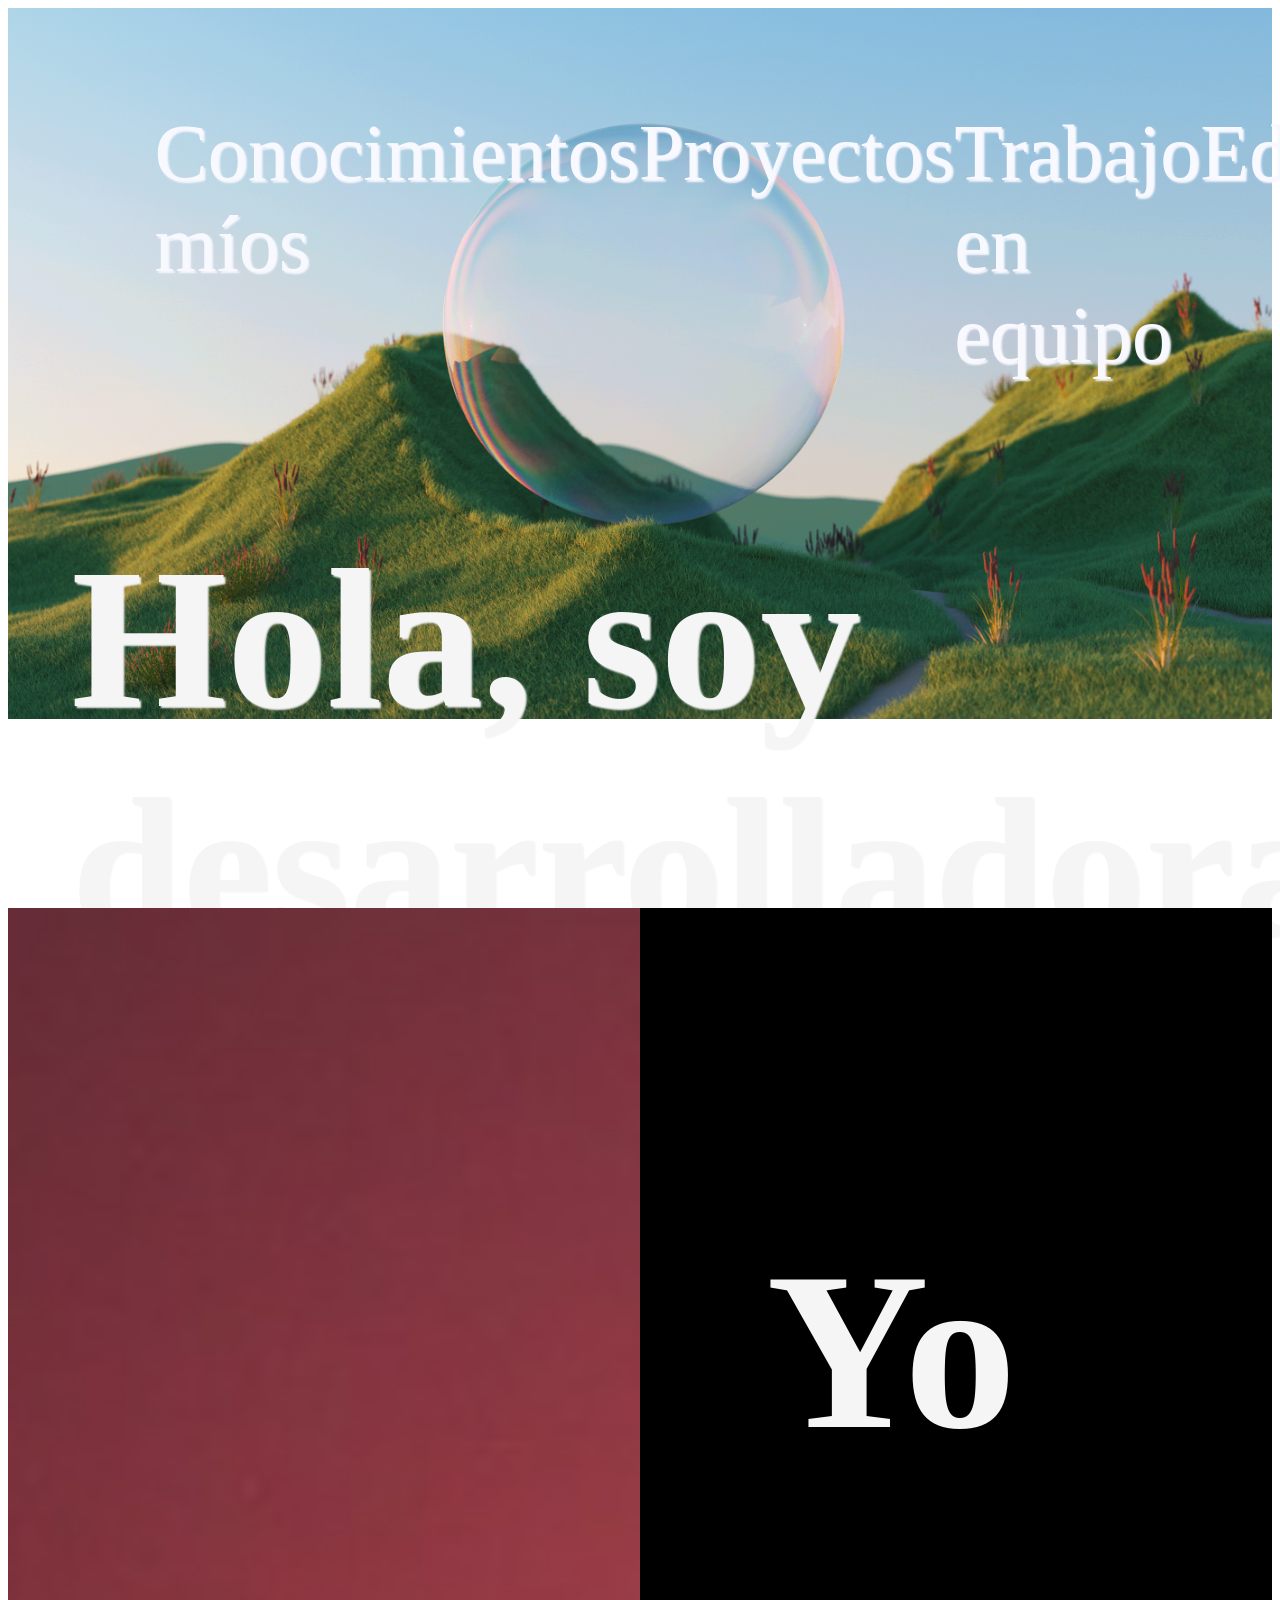
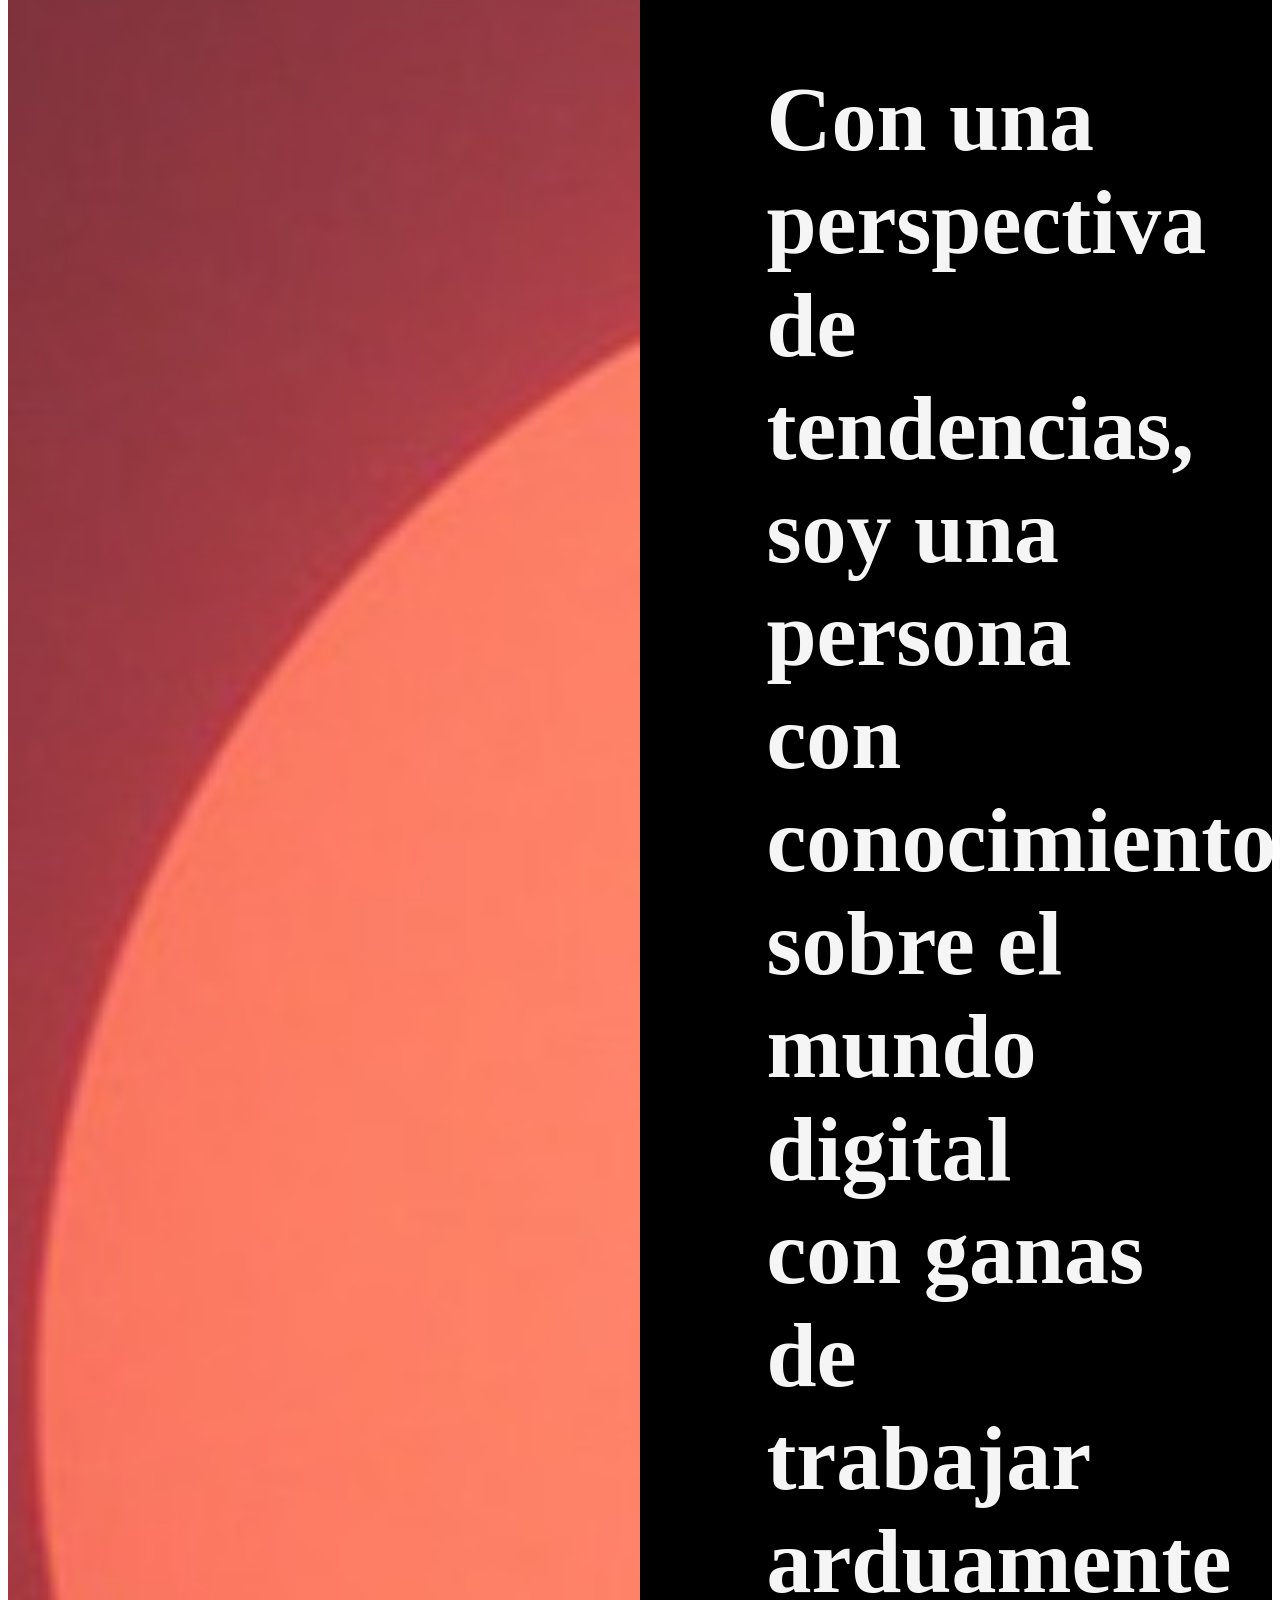
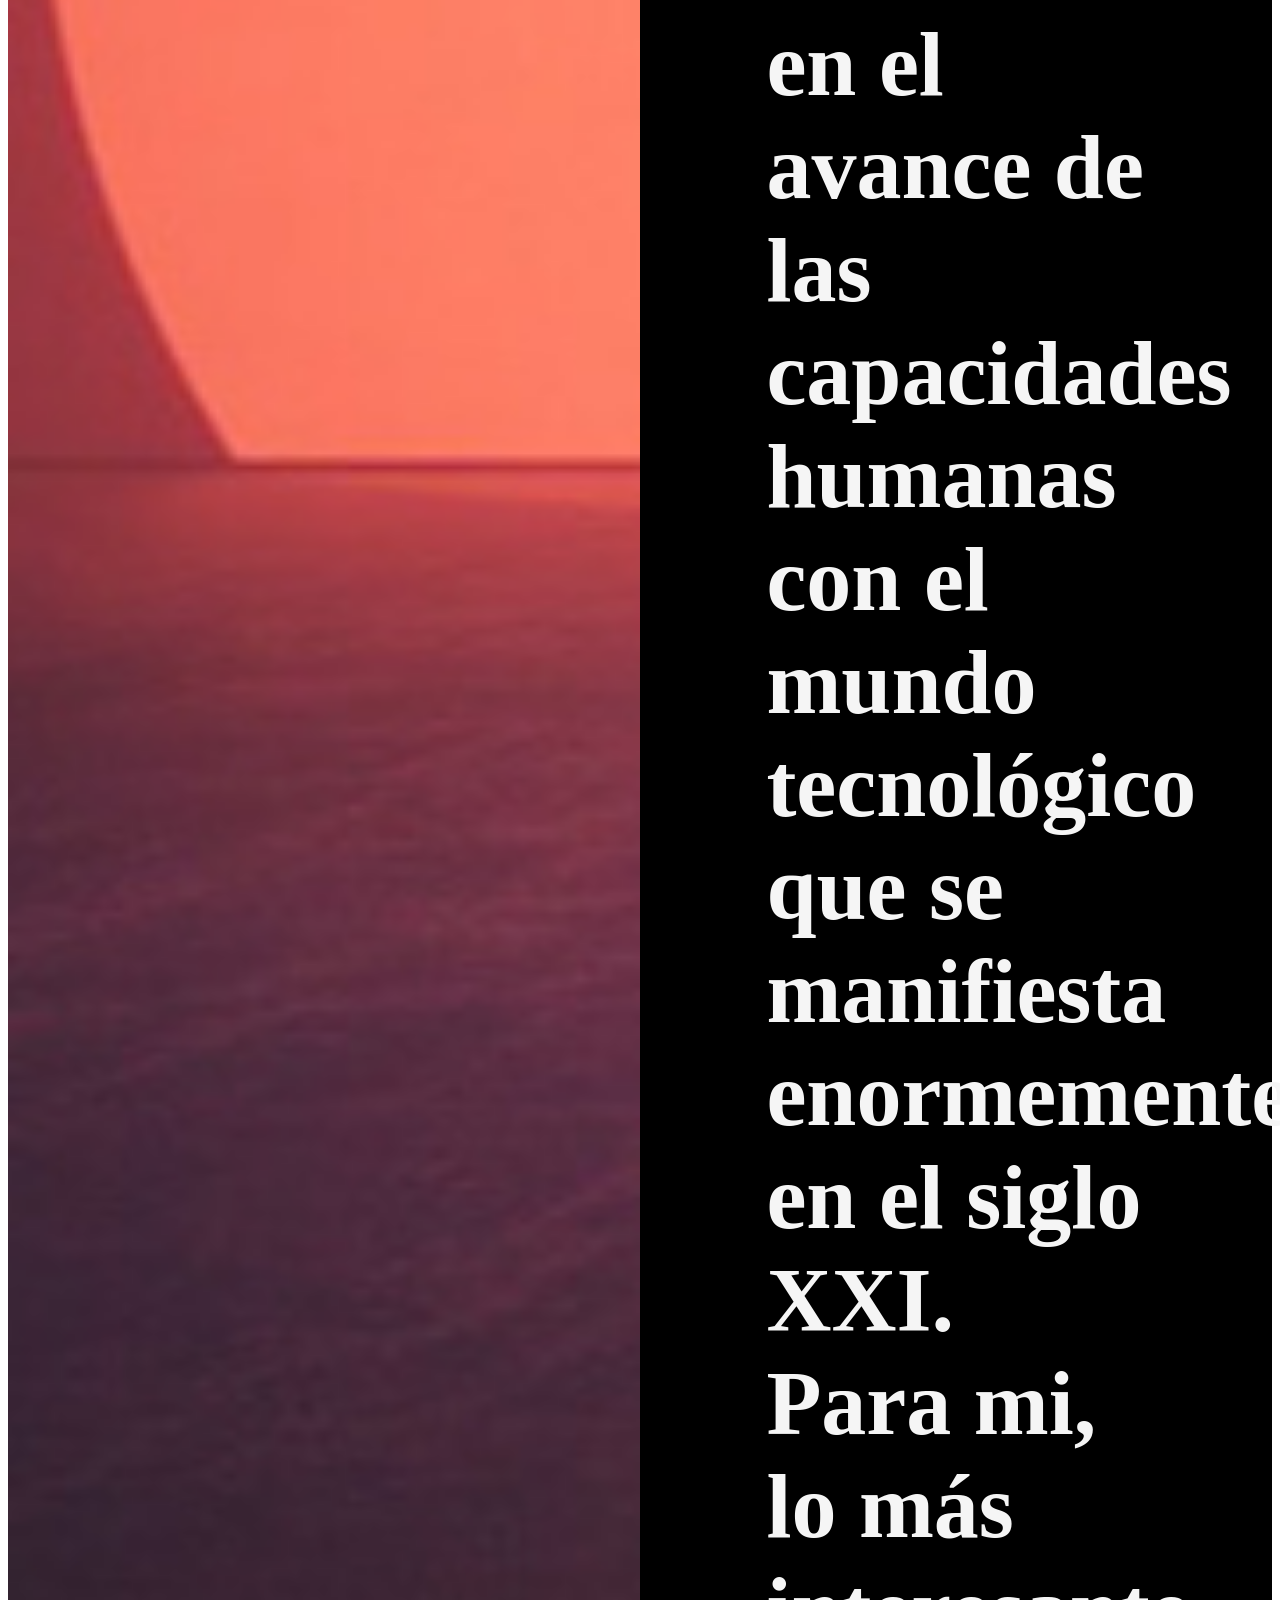
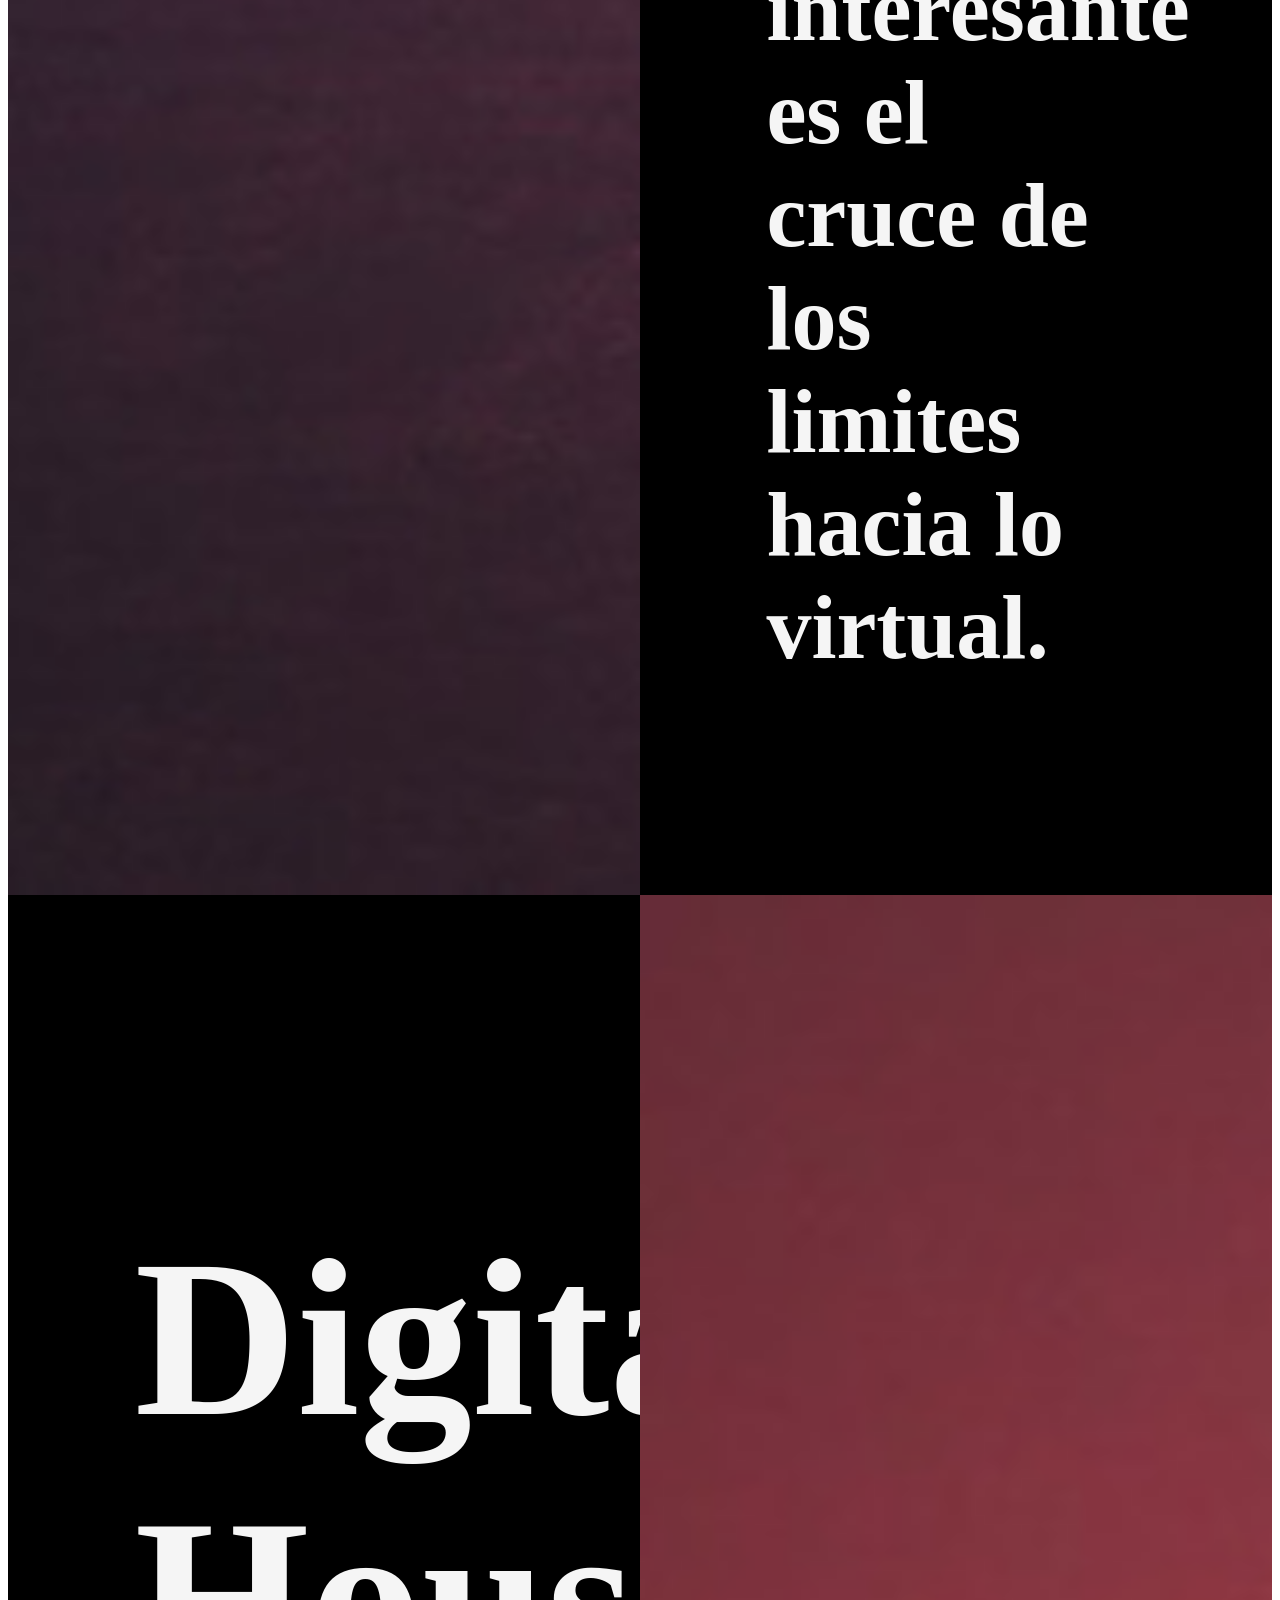
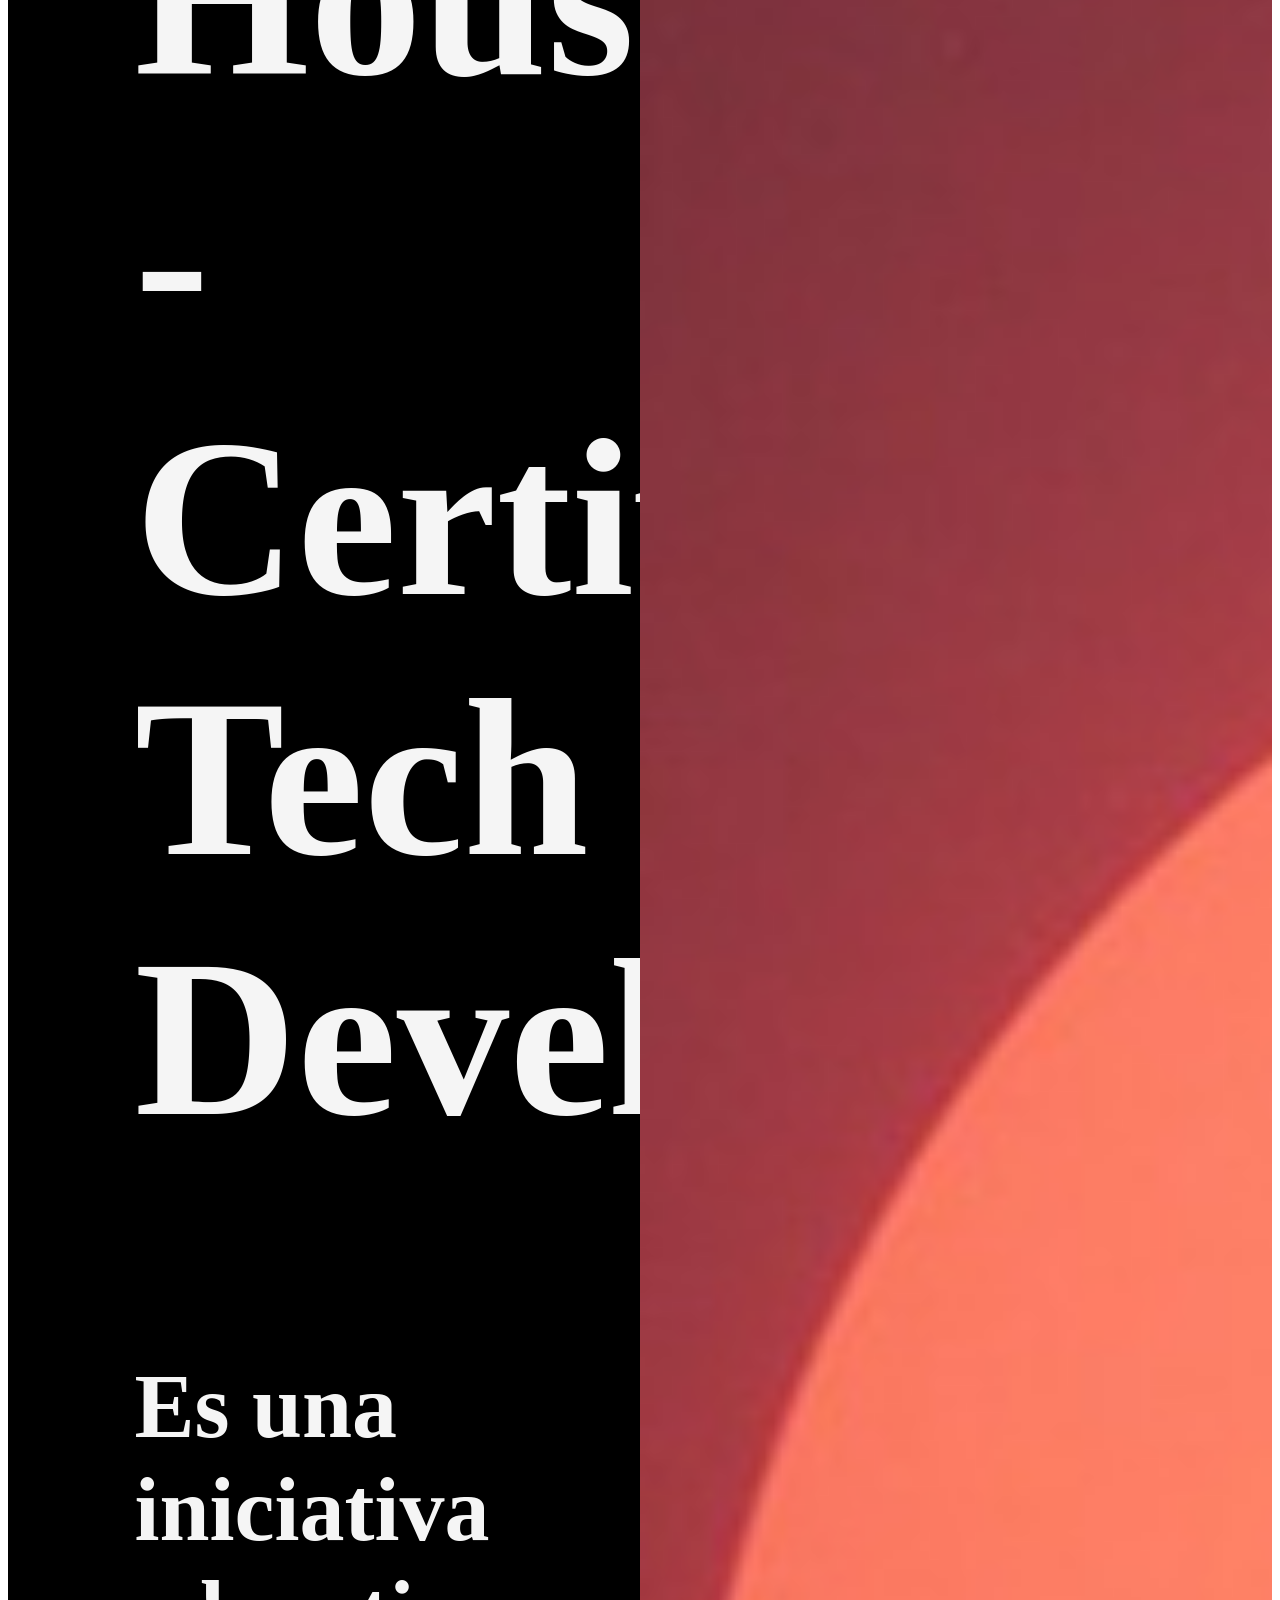
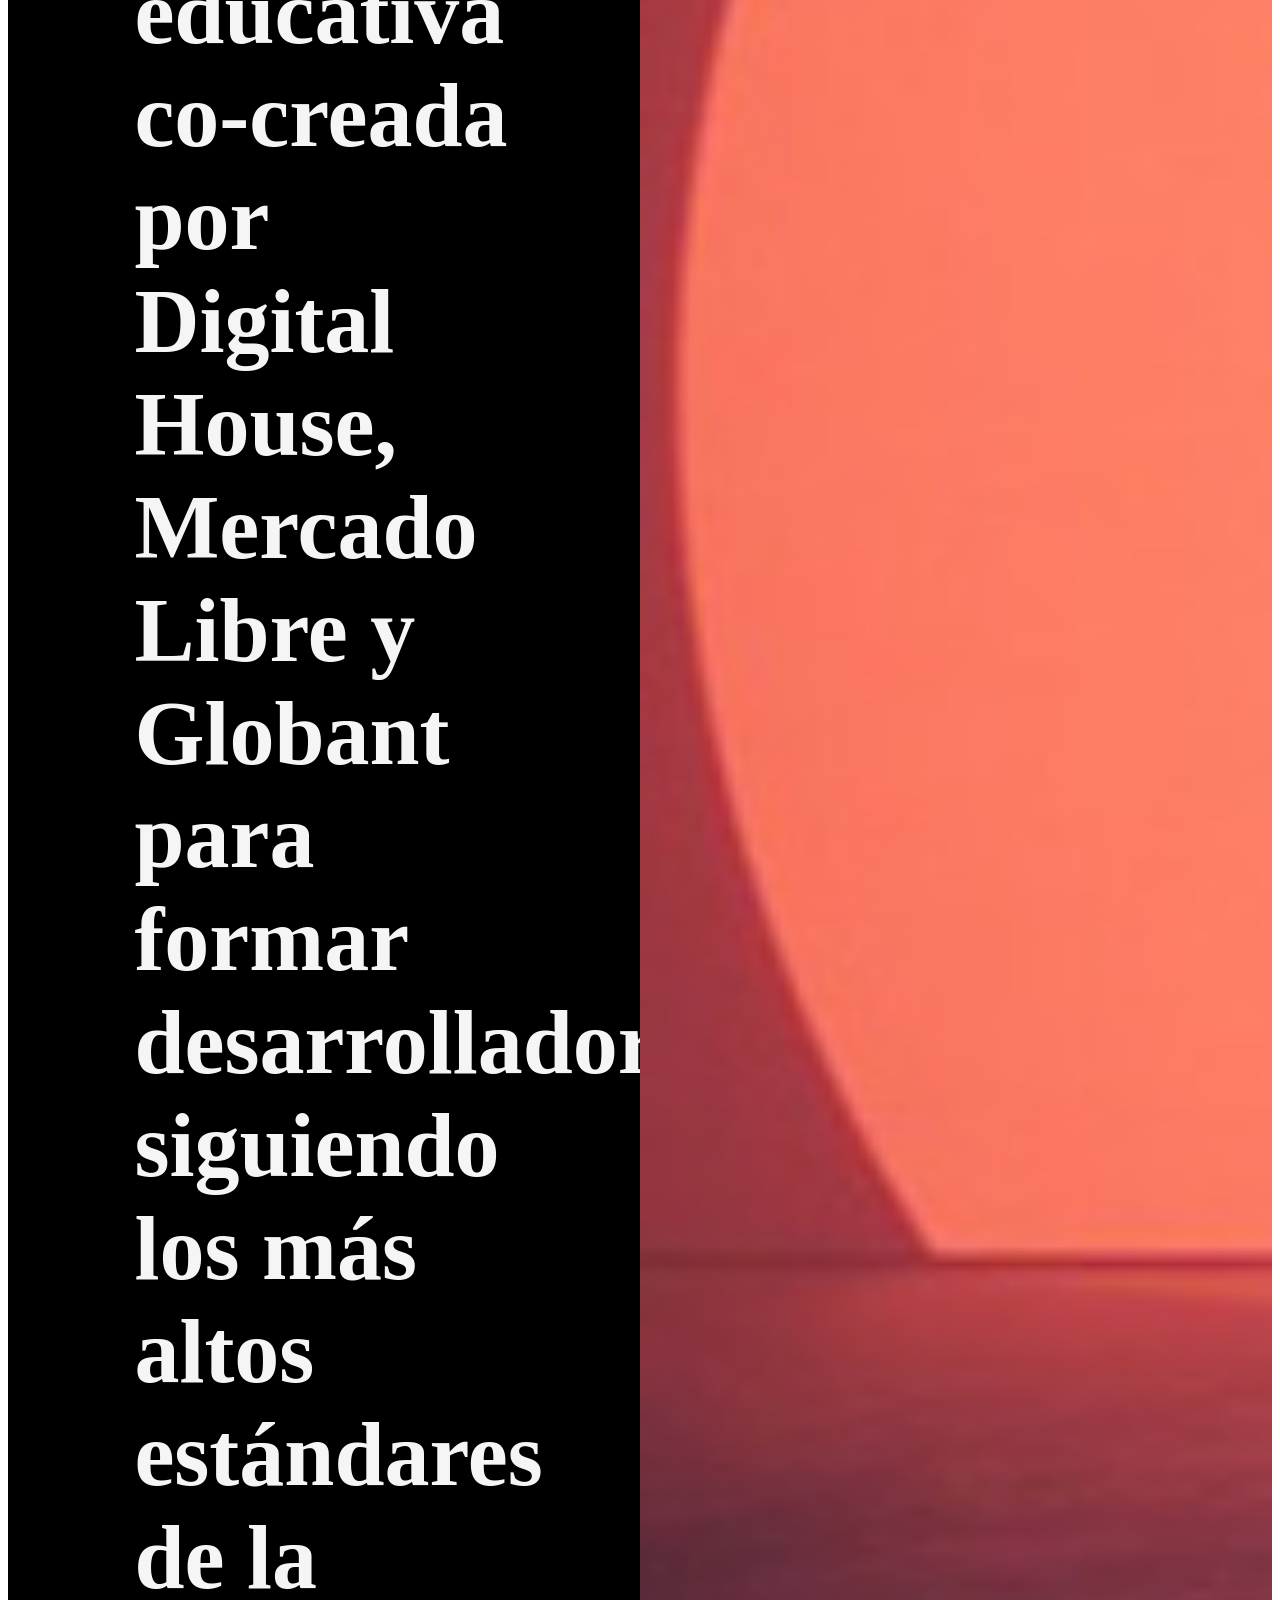
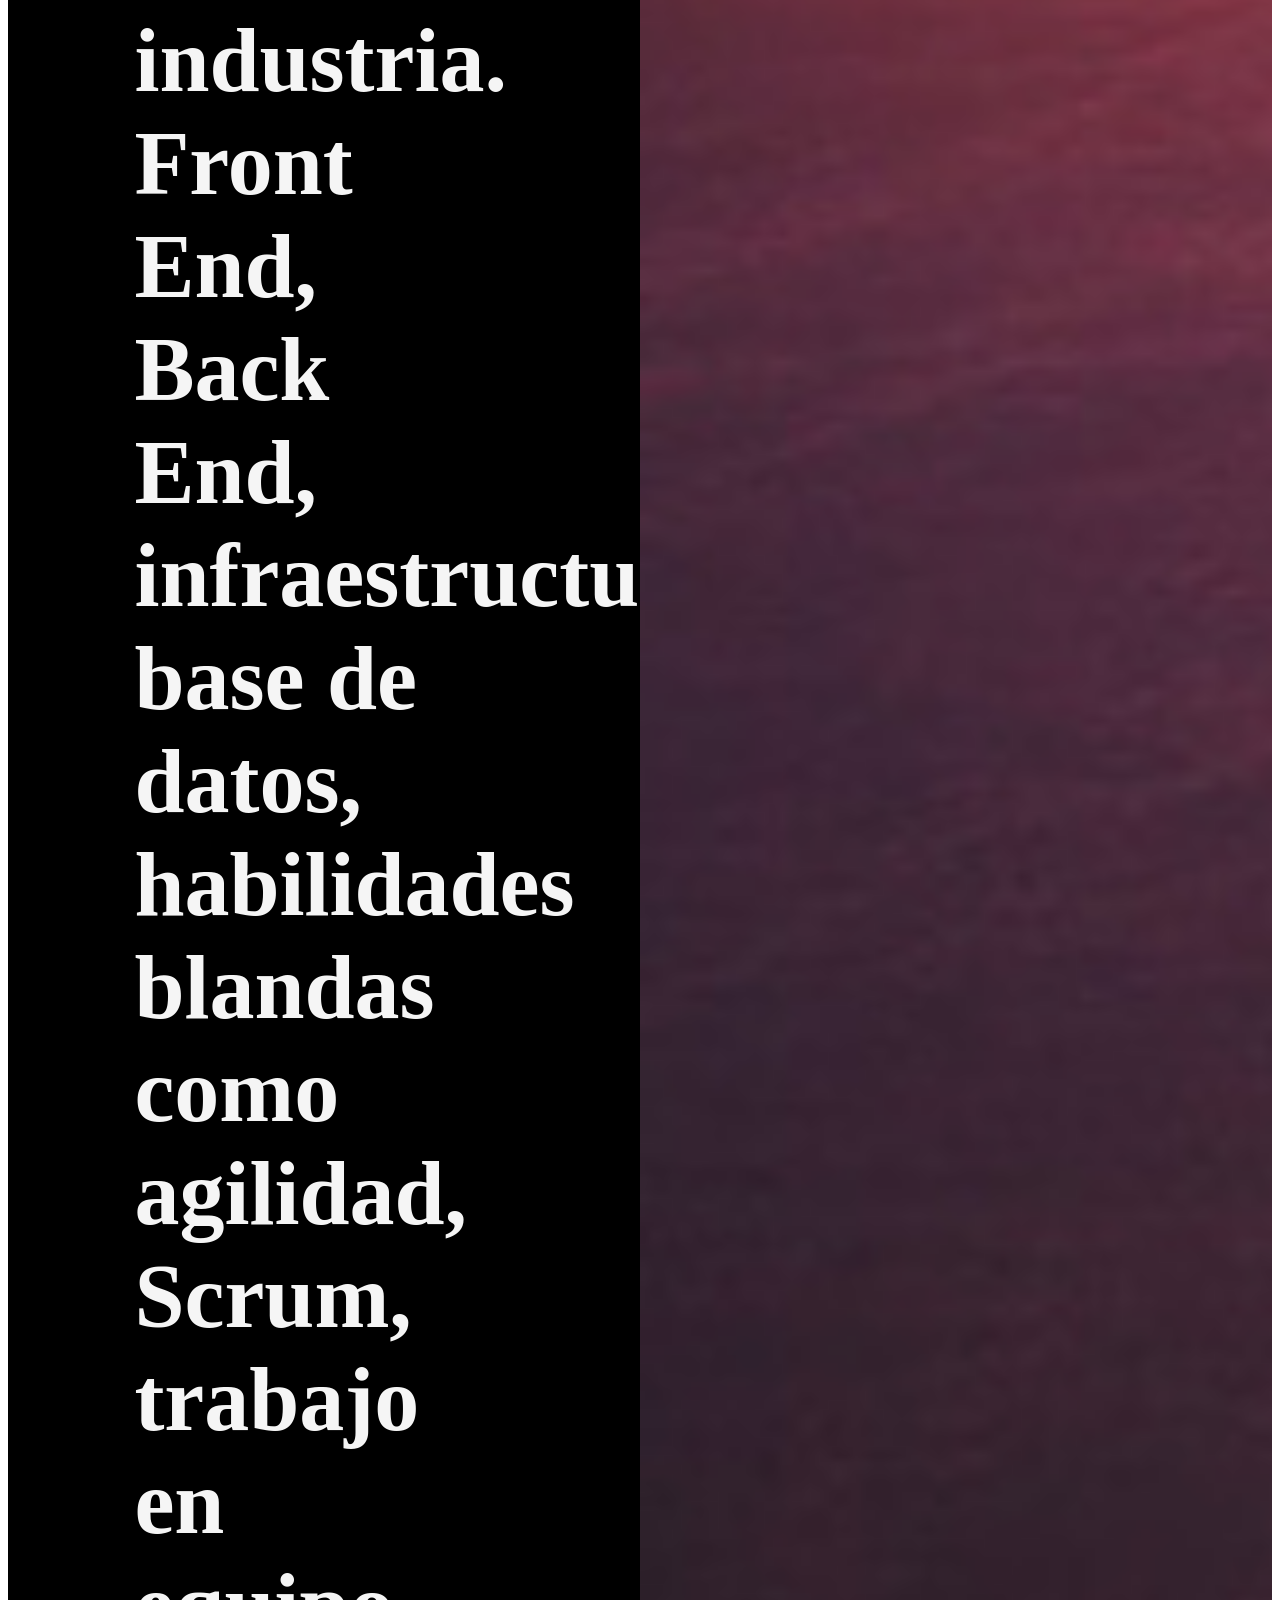
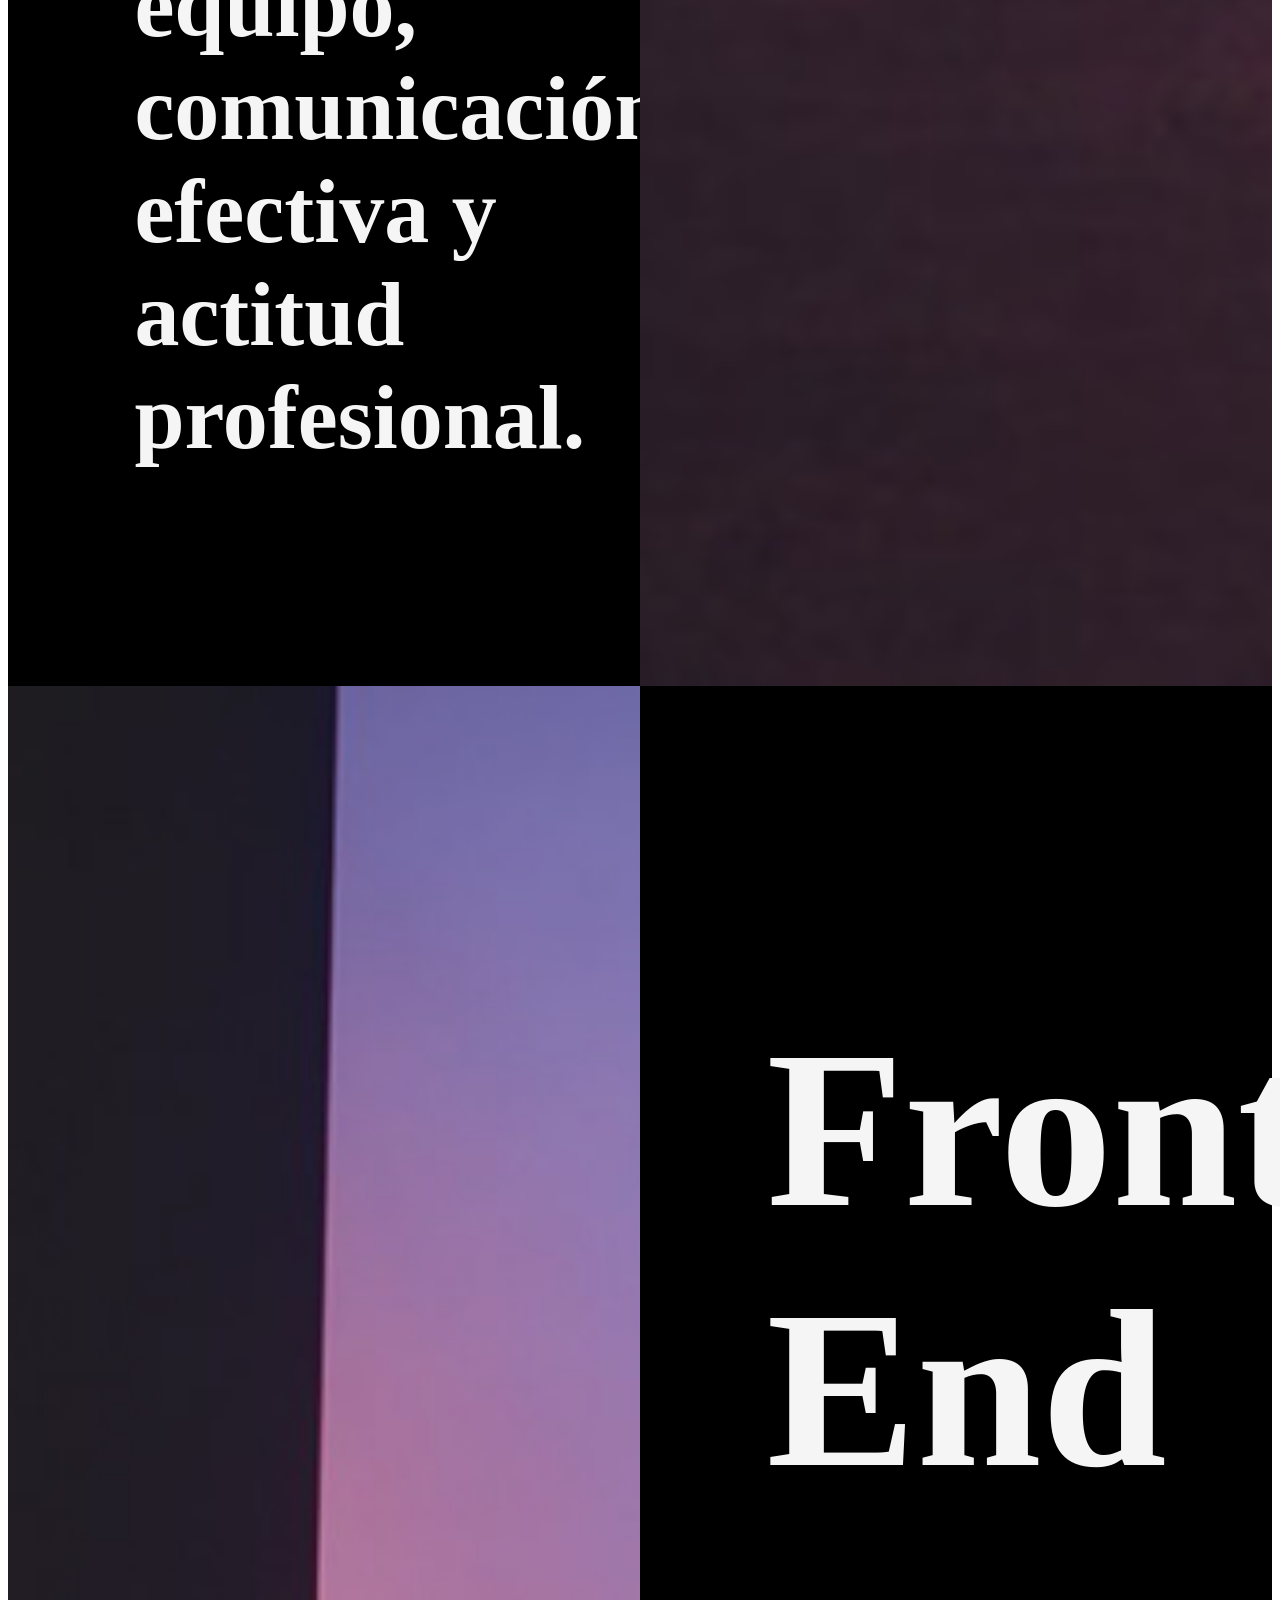
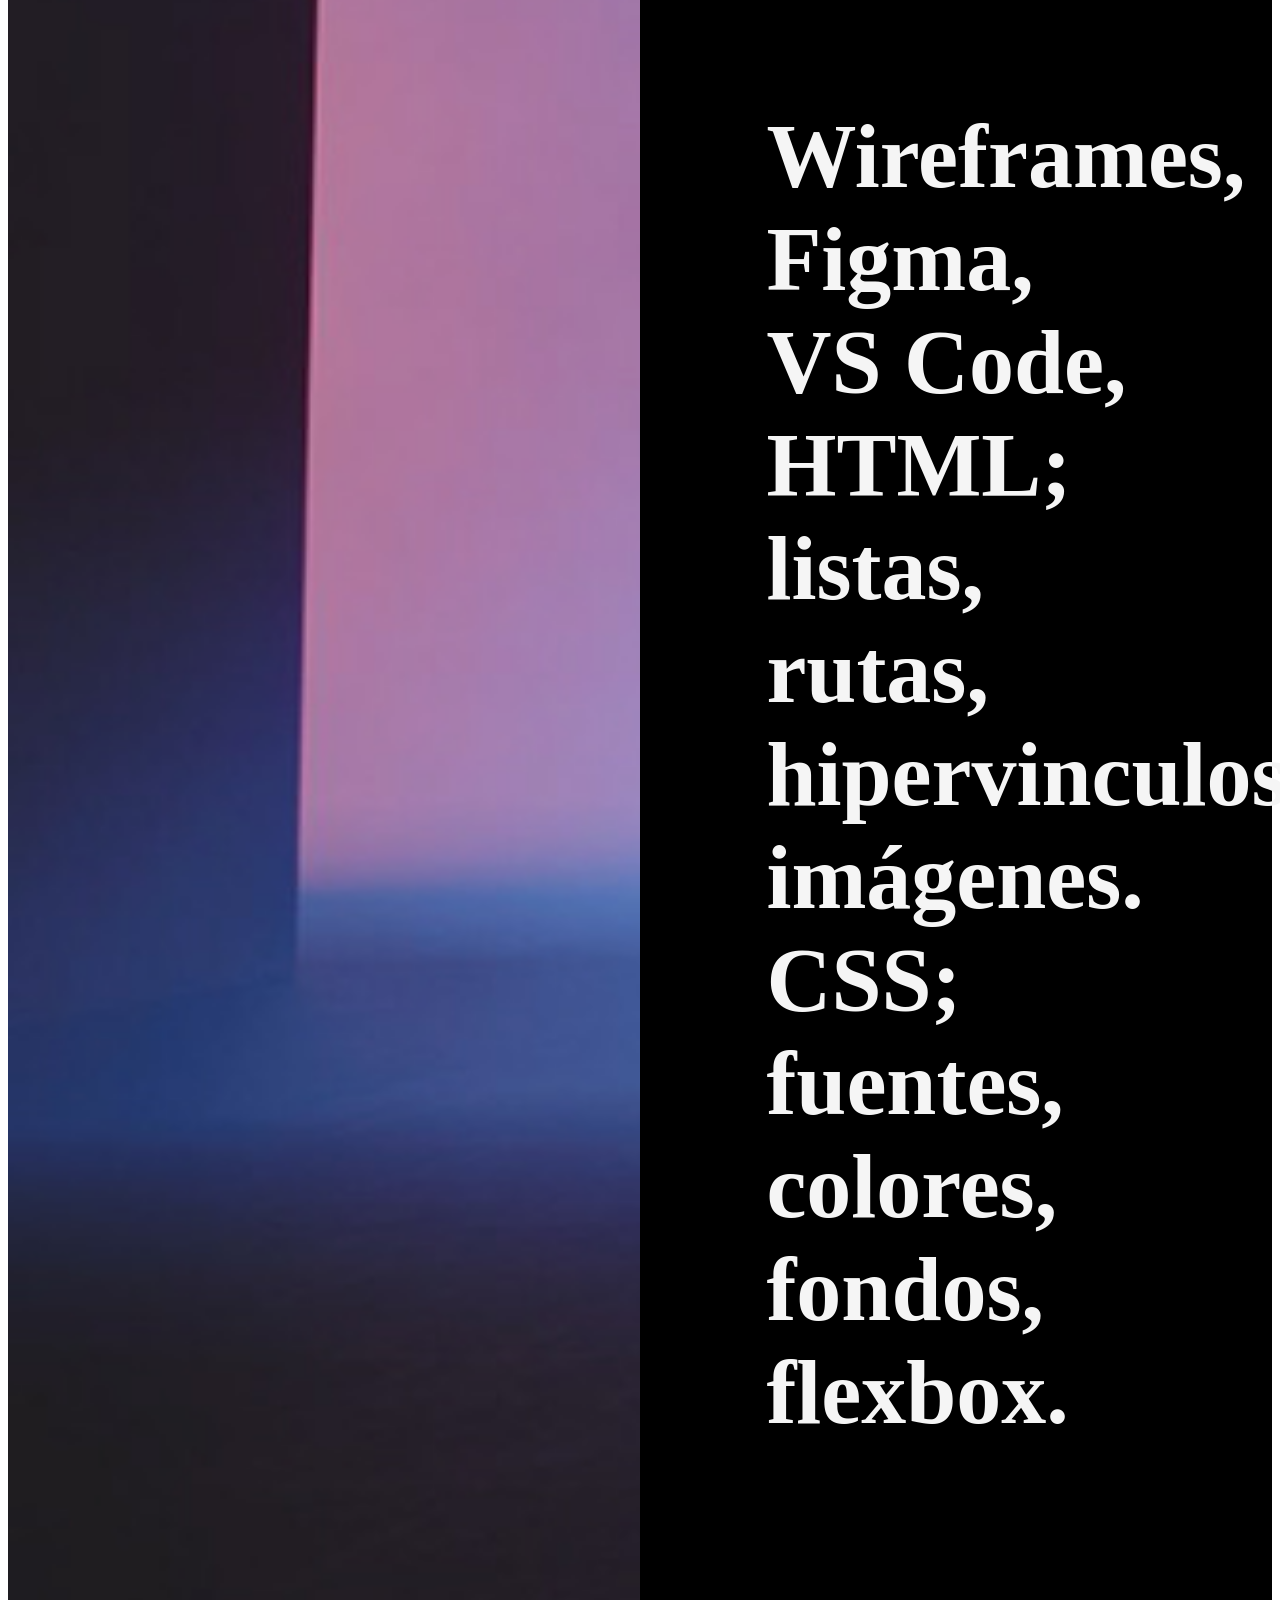
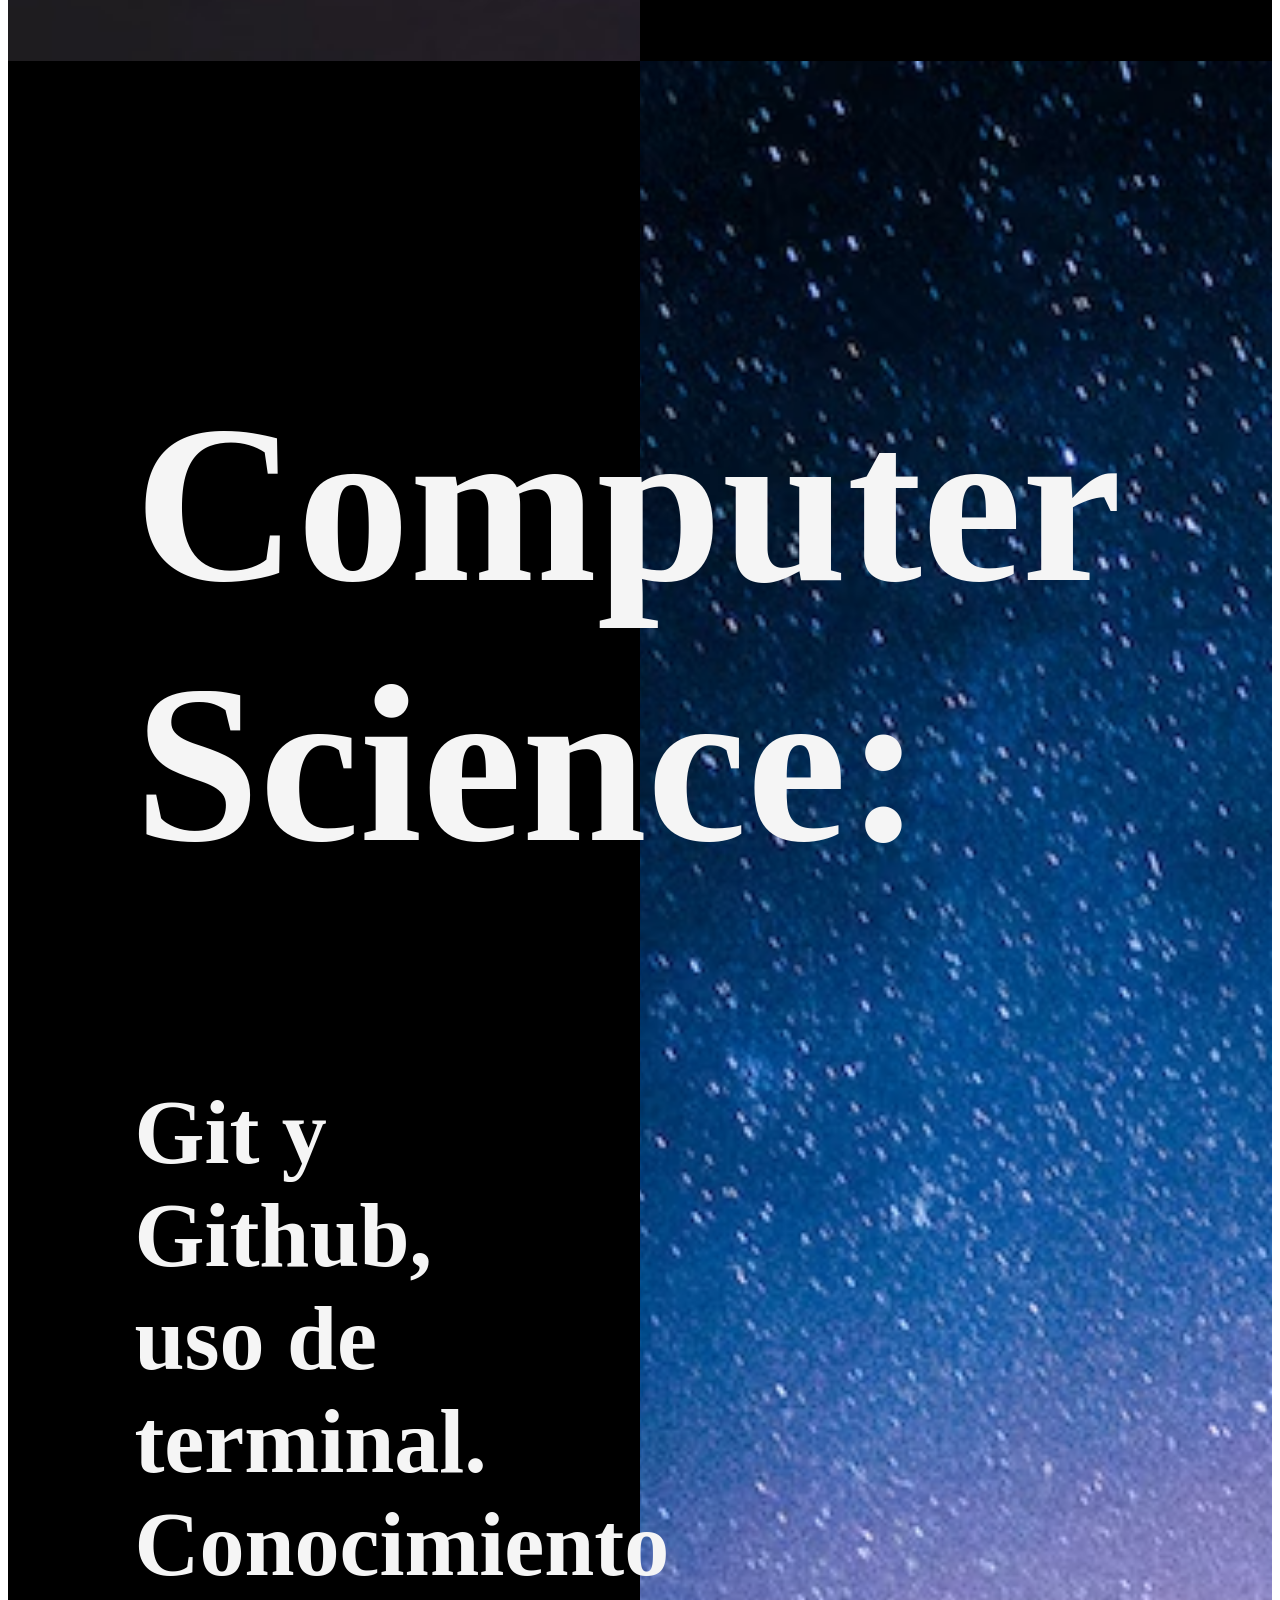
==== root/index.html @ 599b10d9 "primer commit" ====
<!DOCTYPE html>
<html lang="en">
  <head>
    <meta charset="UTF-8" />
    <meta http-equiv="X-UA-Compatible" content="IE=edge" />
    <meta name="viewport" content="width=device-width, initial-scale=1.0" />
    <title>Portafolio de desarrollador</title>
    <link rel="stylesheet" href="./styles/styles.css" />
  </head>
  <body>
    <section class="heroe">
      <nav>
        <ul>
          <li><a href="">Conocimientos míos</a></li>
          <li><a href="">Proyectos</a></li>
          <li><a href="">Trabajo en equipo</a></li>
          <li><a href="">Educación</a></li>
        </ul>
      </nav>
      <h1>Hola, soy desarrolladora web</h1>
      <h3>Me llamo Sofía Brugo, soy Certified Tech Developer</h3>
    </section>
    <section class="first one">
      <div class="content content-first">
        <h2>Yo</h2>
        <h3>
          Con una perspectiva de tendencias, soy una persona con conocimientos
          sobre el mundo digital con ganas de trabajar arduamente en el avance
          de las capacidades humanas con el mundo tecnológico que se manifiesta
          enormemente en el siglo XXI. Para mi, lo más interesante es el cruce
          de los limites hacia lo virtual.
        </h3>
      </div>
      <div class="img"></div>
    </section>
    <section class="one">
      <div class="content">
        <h2>Digital House - Certified Tech Developer</h2>
        <h3>
          Es una iniciativa educativa co-creada por Digital House, Mercado Libre
          y Globant para formar desarrolladores siguiendo los más altos
          estándares de la industria. Front End, Back End, infraestructura, base
          de datos, habilidades blandas como agilidad, Scrum, trabajo en equipo,
          comunicación efectiva y actitud profesional.
        </h3>
      </div>
      <div class="img"></div>
    </section>
    <section class="one second">
      <div class="content">
        <div class="img"></div>
        <h2>Front End</h2>
        <h3>
          Wireframes, Figma, VS Code, HTML; listas, rutas, hipervinculos,
          imágenes. CSS; fuentes, colores, fondos, flexbox.
        </h3>
      </div>
    </section>
    <section class="one third">
      <div class="content">
        <div class="img"></div>
        <h2>Computer Science:</h2>
        <h3>
          Git y Github, uso de terminal. Conocimiento básico computacional y de
          estructura del computador. Sistemas operativos y máquina virtual.
          Python, Java. Redes y protocolos de internet,
        </h3>
      </div>
    </section>
  </body>
</html>
---- root/styles/styles.css ----
.flex {
    display: flex;
}
.heroe {
    background-image: url("../img/b3e3a1156055545.63608bb979fd7.png");
    background-size: contain;
    background-repeat: no-repeat;
    color: whitesmoke;
    height: 100vh;
    text-shadow: 2px 2px 2px;
    width: 100%;
}
.heroe h1 {
    display: flex;
    align-items: center;
    margin-top: 5%;
    font-size: 200px;
}
.heroe nav {
    display: flex;
    justify-content: center;
    width: 100%;
}
.heroe h1, .heroe h3 {
    margin-left: 5%;
}
.heroe nav ul {
    display: flex;
    flex-direction: row;
    font-size: 80px;
    list-style: none;
    justify-content: space-around;
    width: 80%;
}
.heroe nav ul li {
    margin-top: 2%;
}
.heroe nav ul li a {
    text-decoration: none;
    color: GhostWhite;
}
.heroe h3 {
    font-size: 100px;
}
.first {
    flex-direction: row-reverse;
}
.first .img {
    background-image: url("");
    background-size: contain;
    background-repeat: no-repeat;
    width: 50%;
}
.one {
    display: flex;
    justify-content: row;
}
.one .content {
    background-color: black;
    box-sizing: border-box;
    color: whitesmoke;
    padding: 10%;
    font-size: 150px;
    width: 50%;
}
.one .content h3 {
    font-size: 90px;
}
.one .img {
    background-image: url("../img/14afdc73343905.5c069993511c1.jpg");
    background-size: cover;
    background-repeat: no-repeat;
    width: 50%;
}
.second {
    flex-direction: row-reverse;
    background-image: url("../img/3be09073343905.5c06999391a5a.jpg");
    background-size: cover;
    background-repeat: no-repeat;
}
.third {
    background-image: url("../img/photo-1497294815431-9365093b7331.avif");
    background-size: cover;
    background-repeat: no-repeat;
}
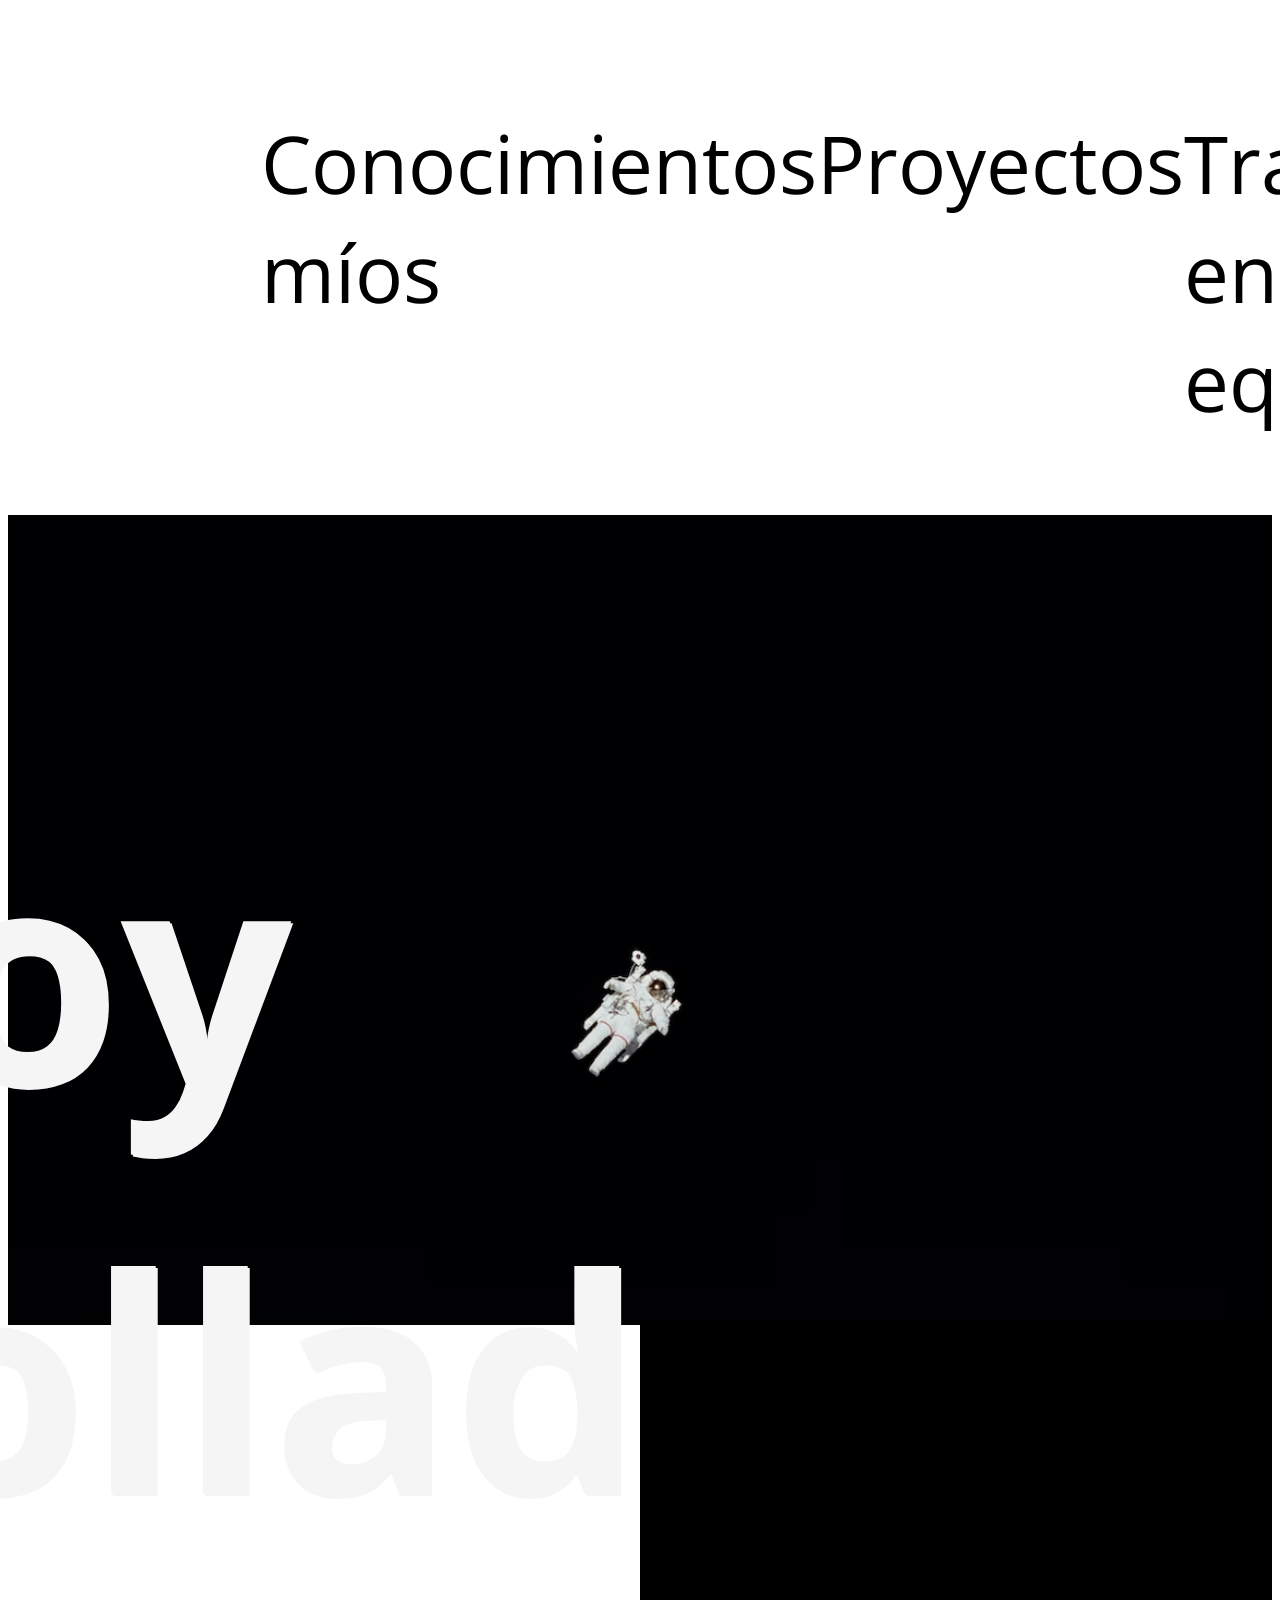
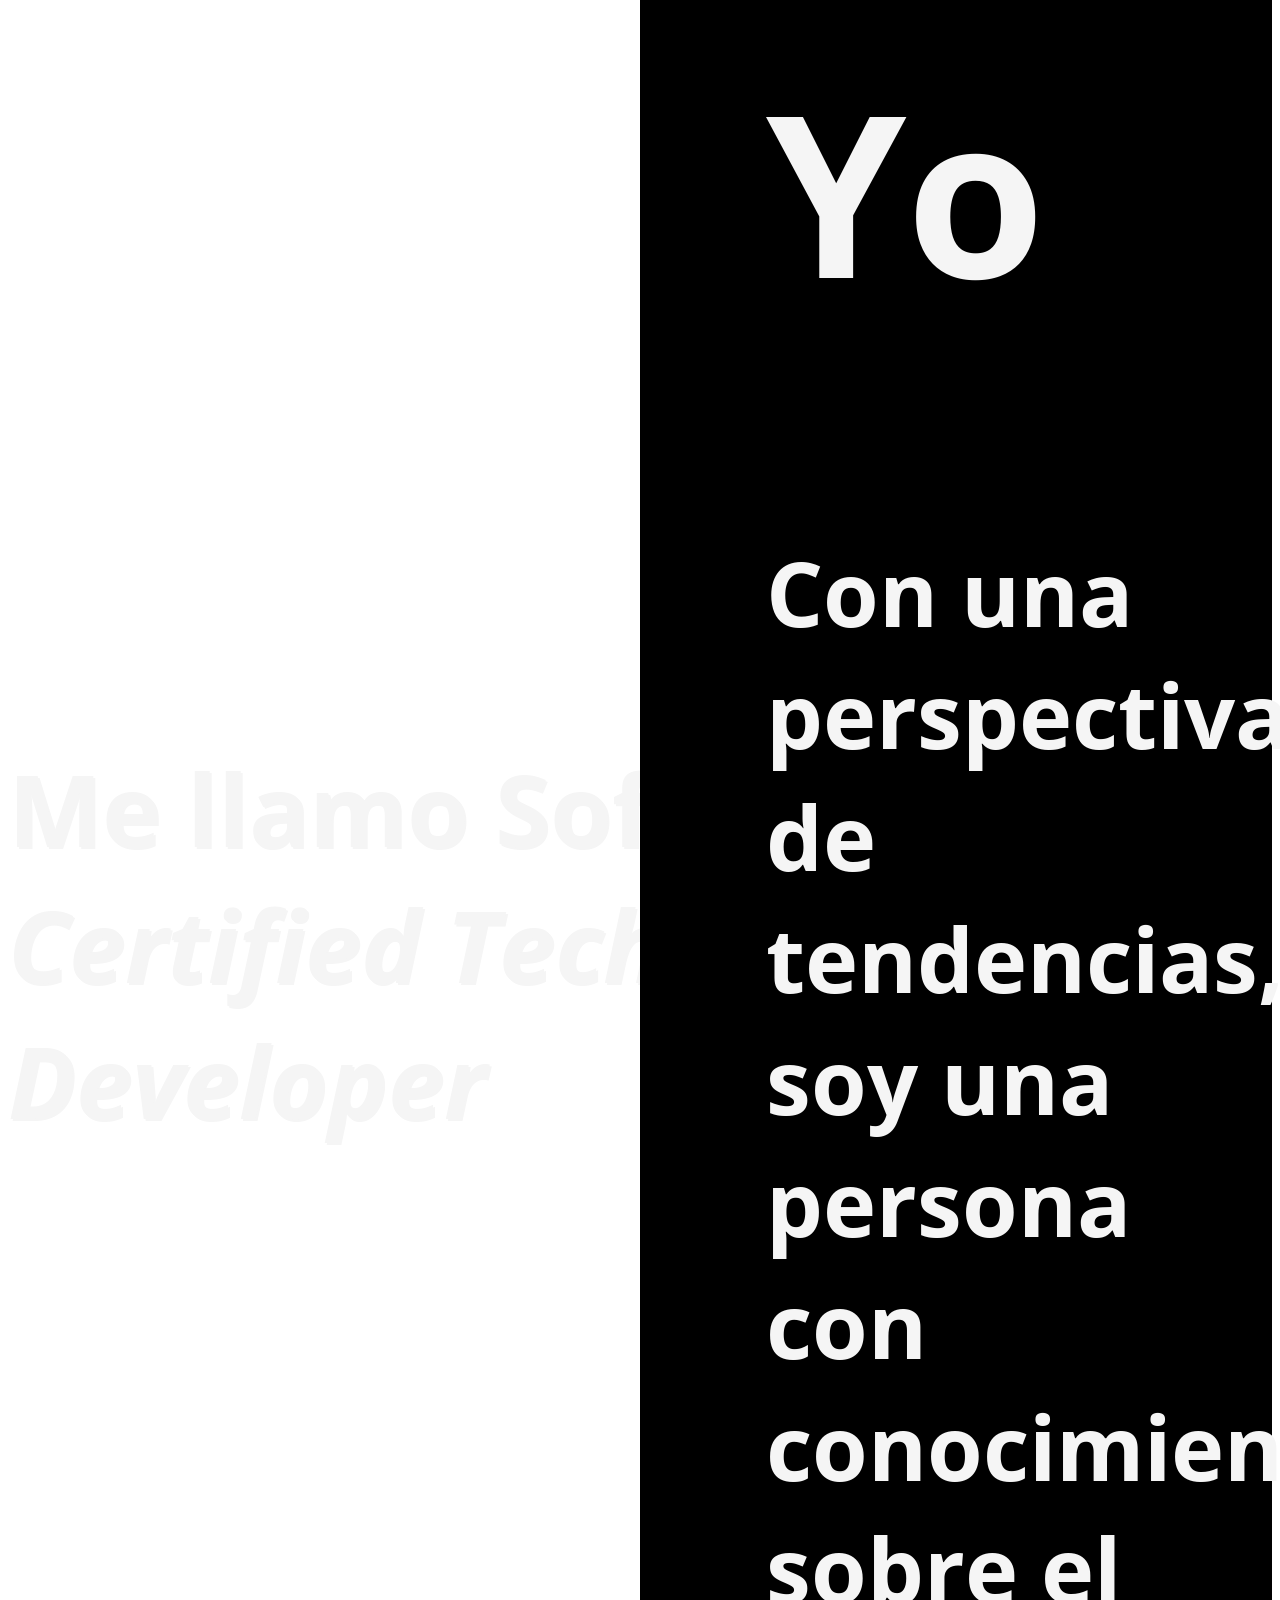
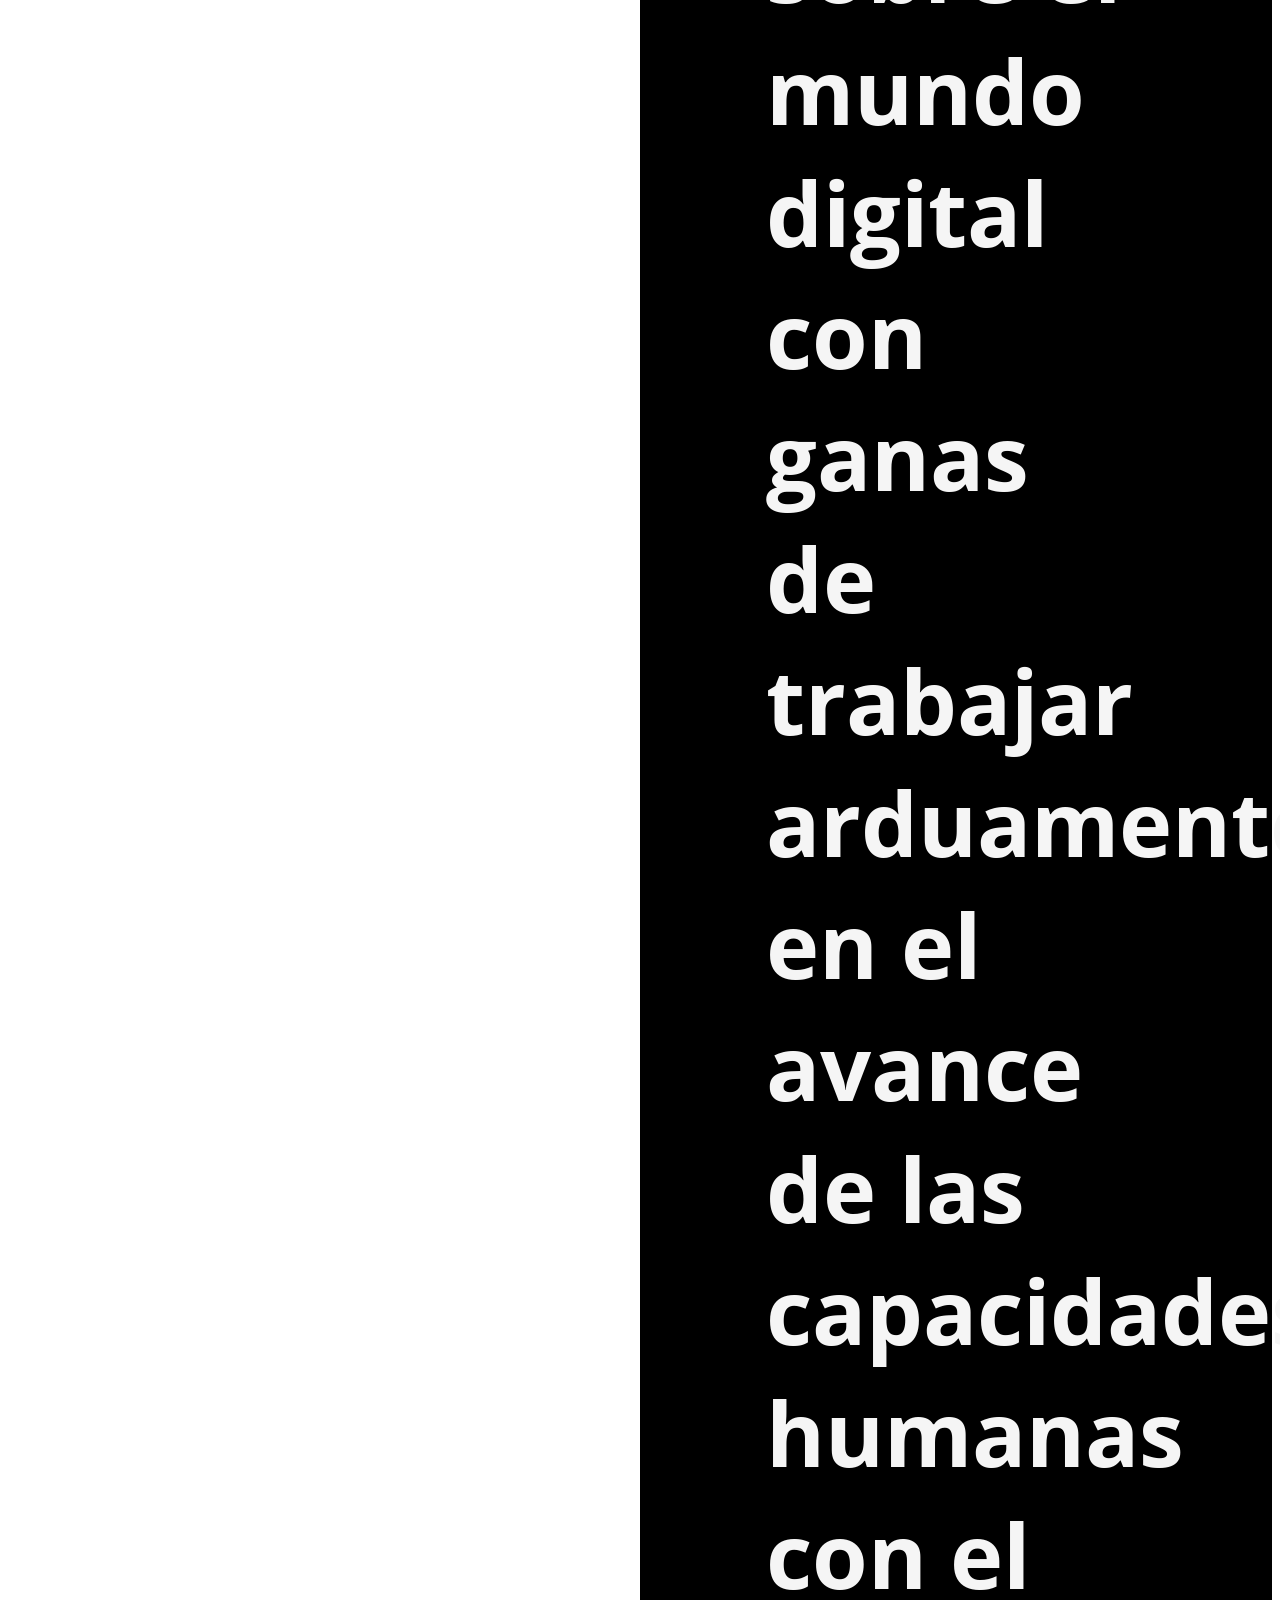
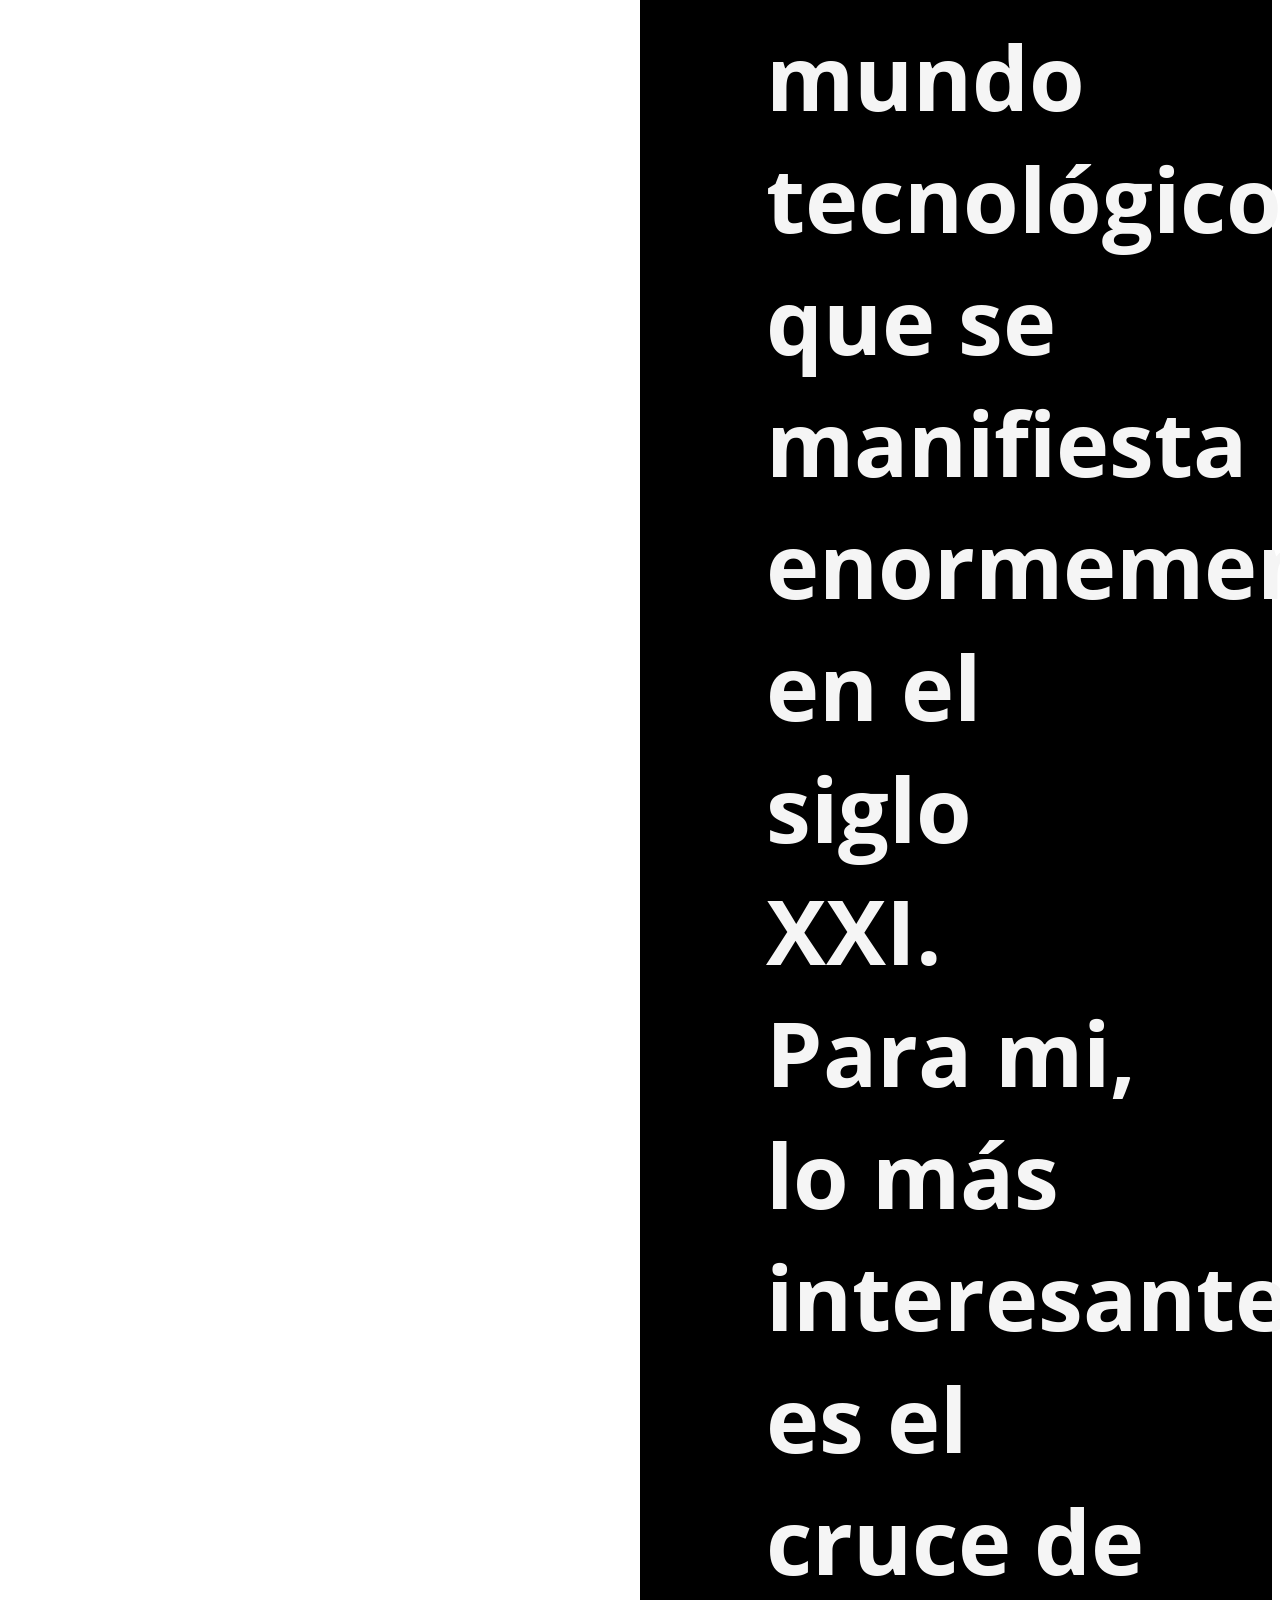
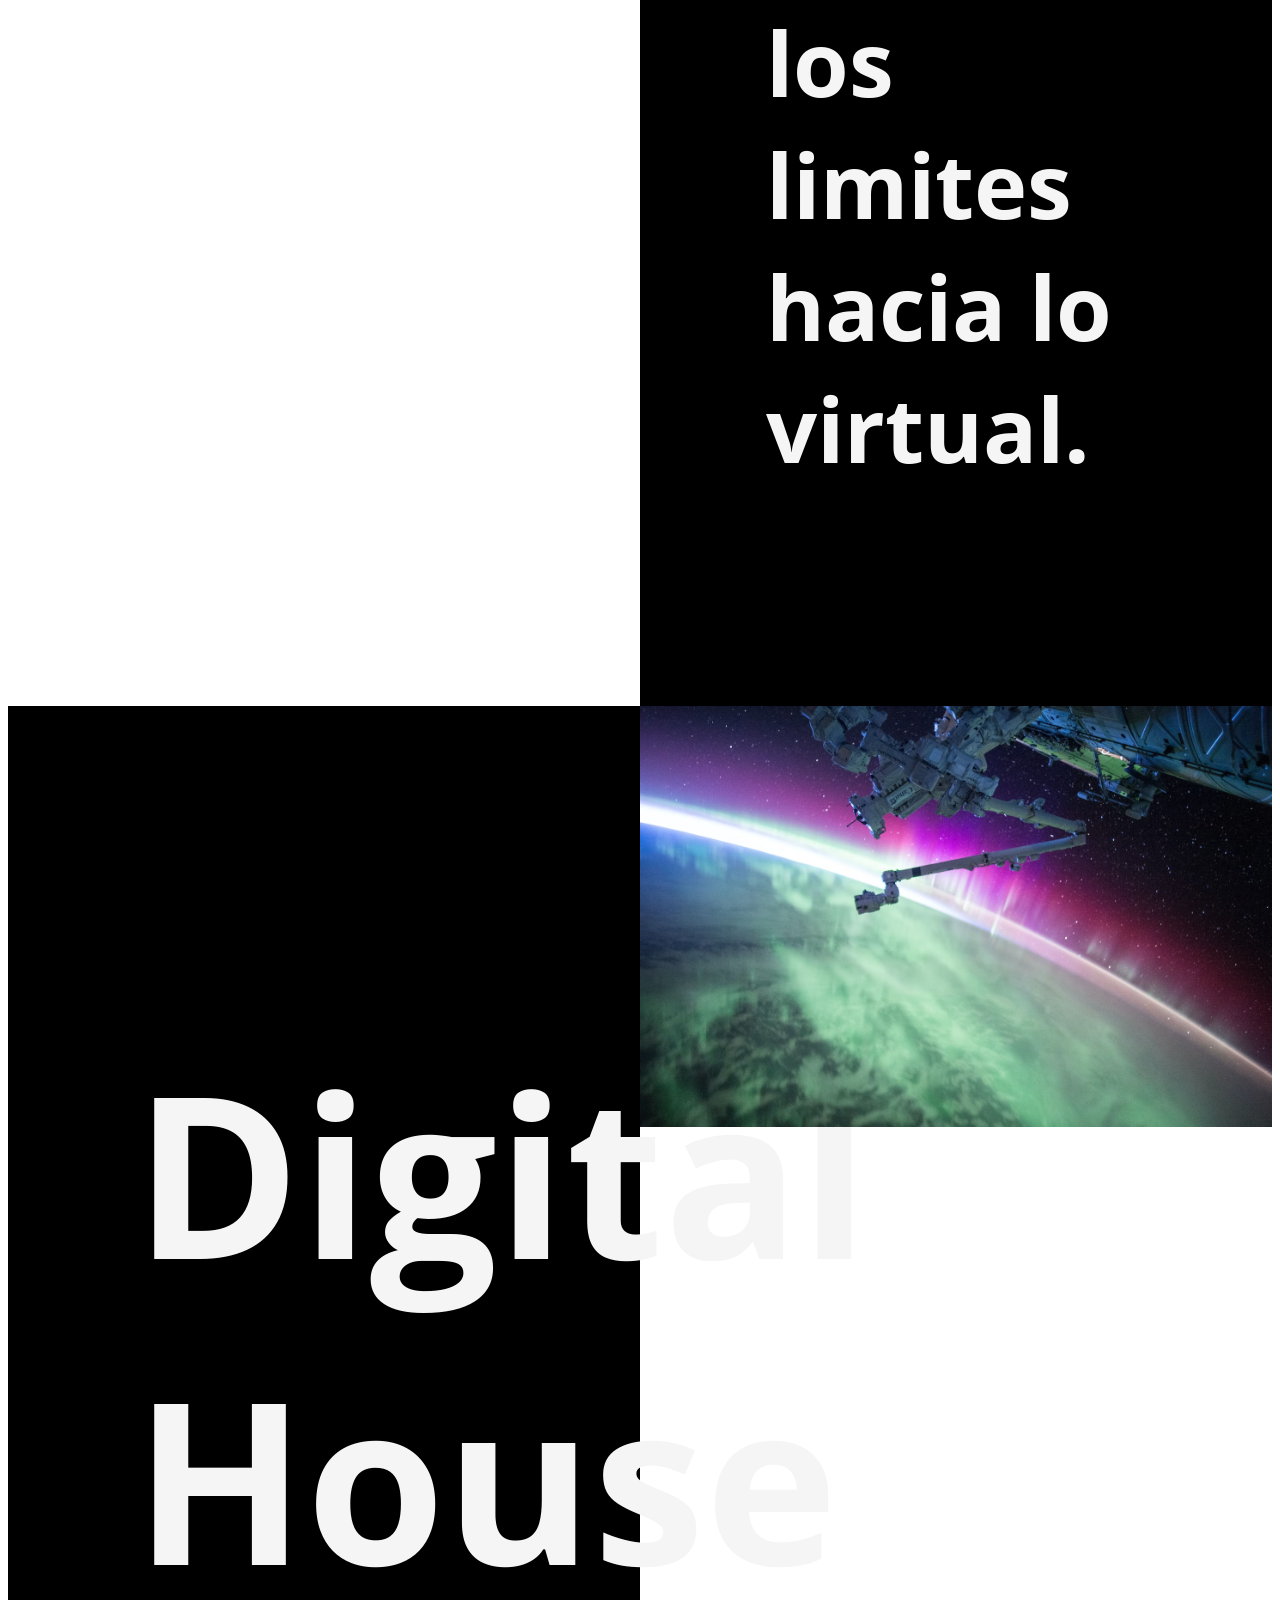
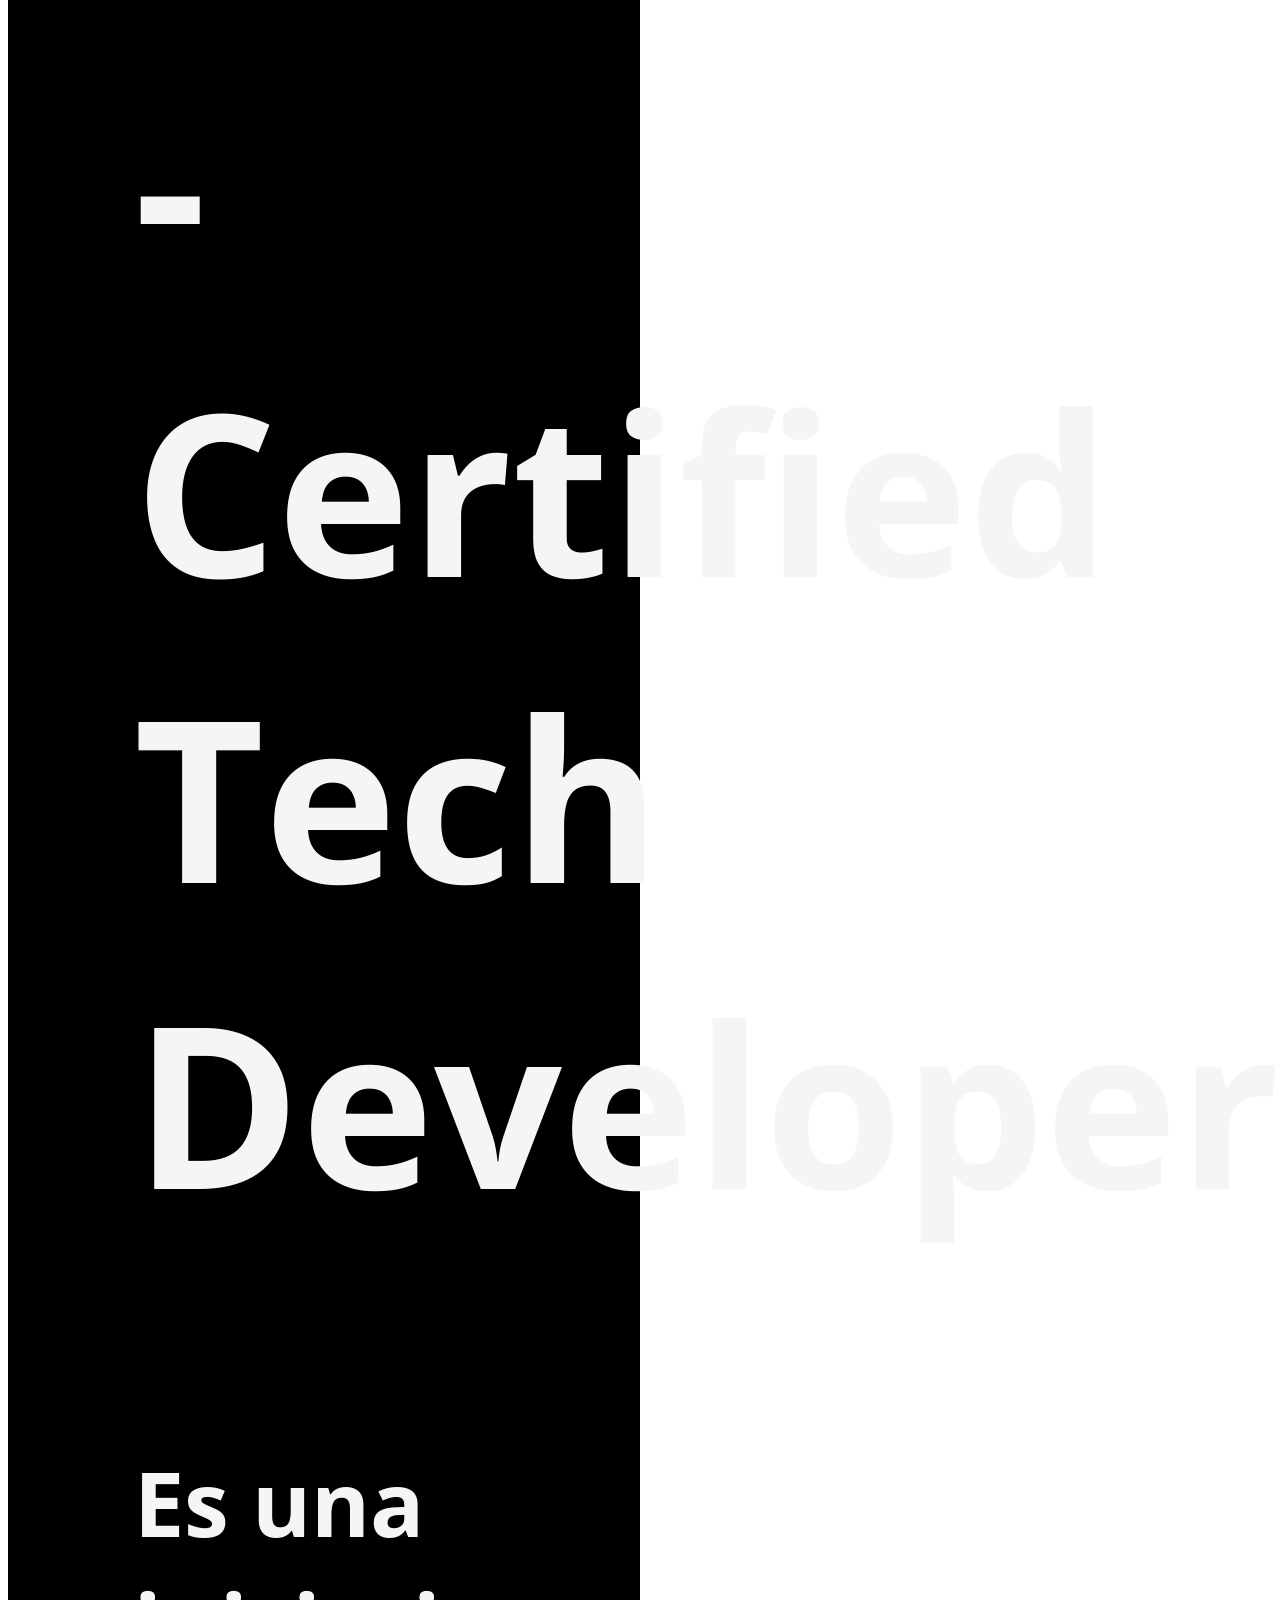
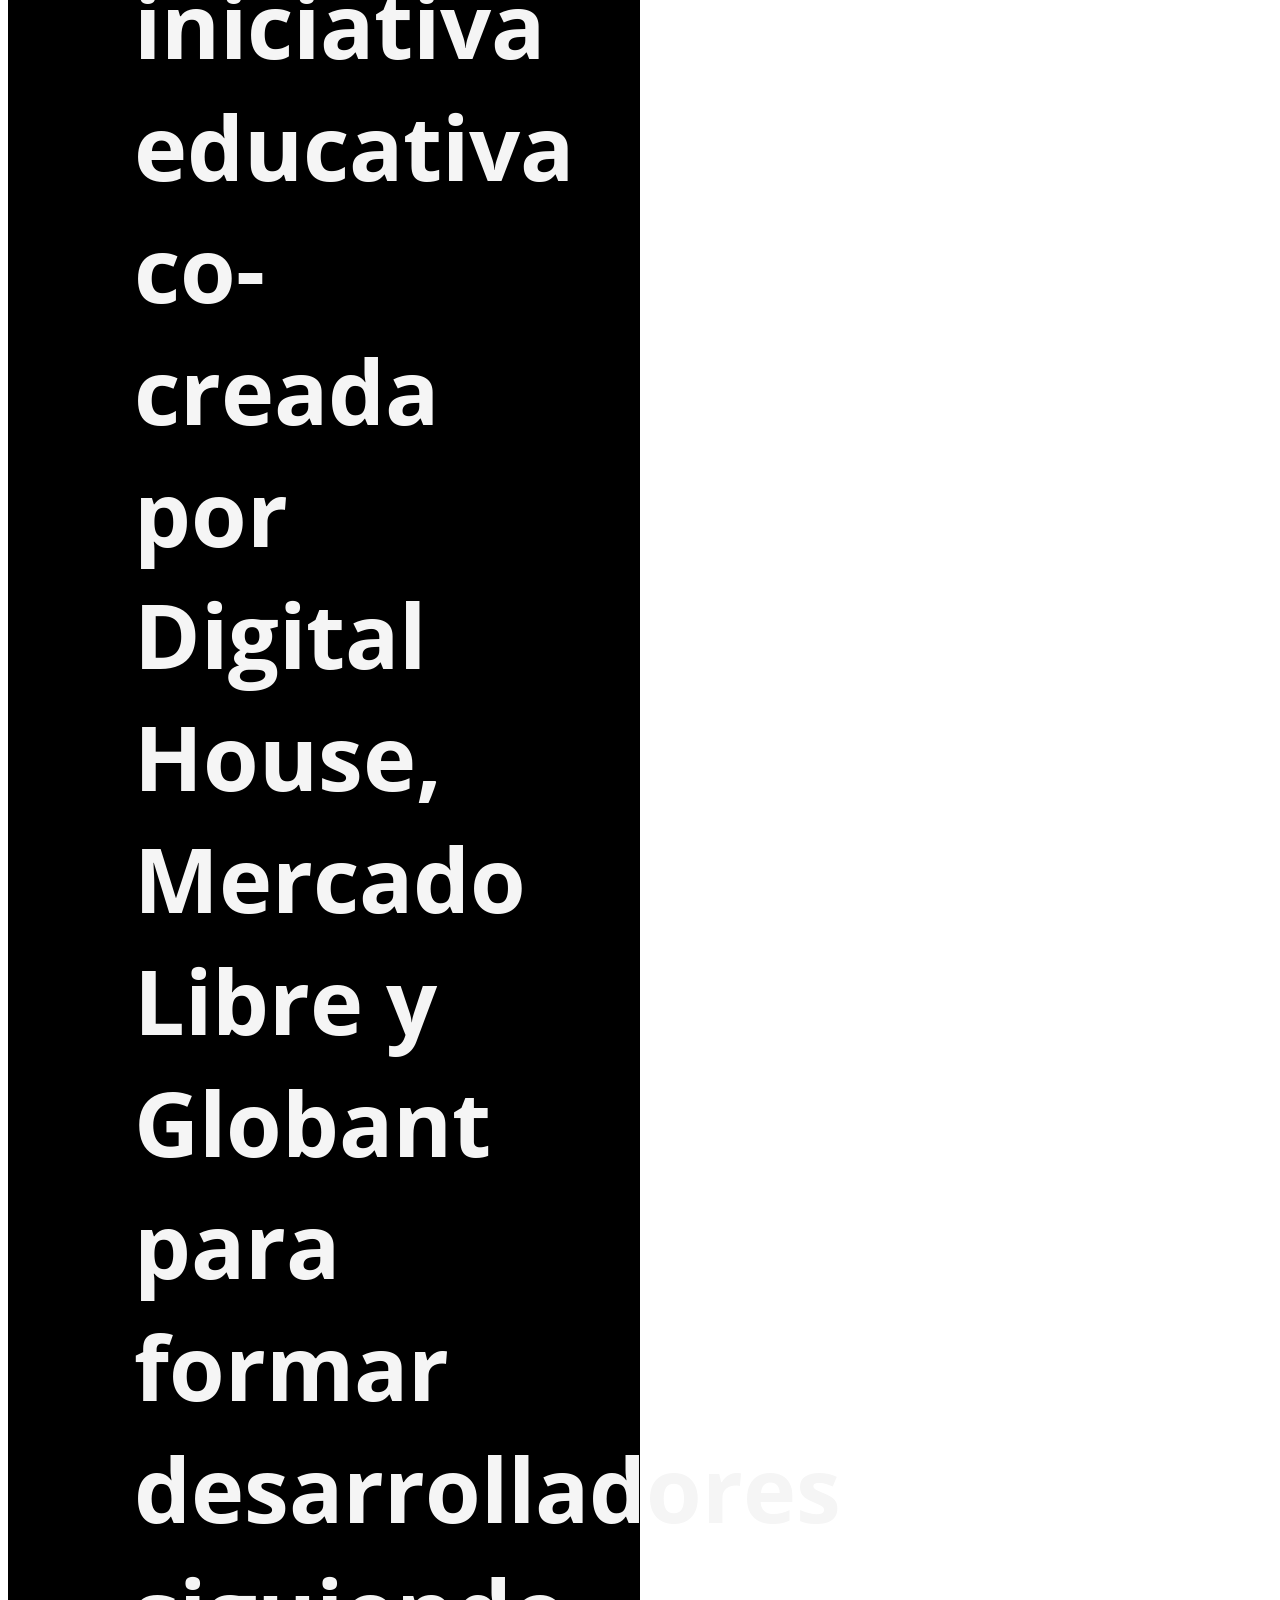
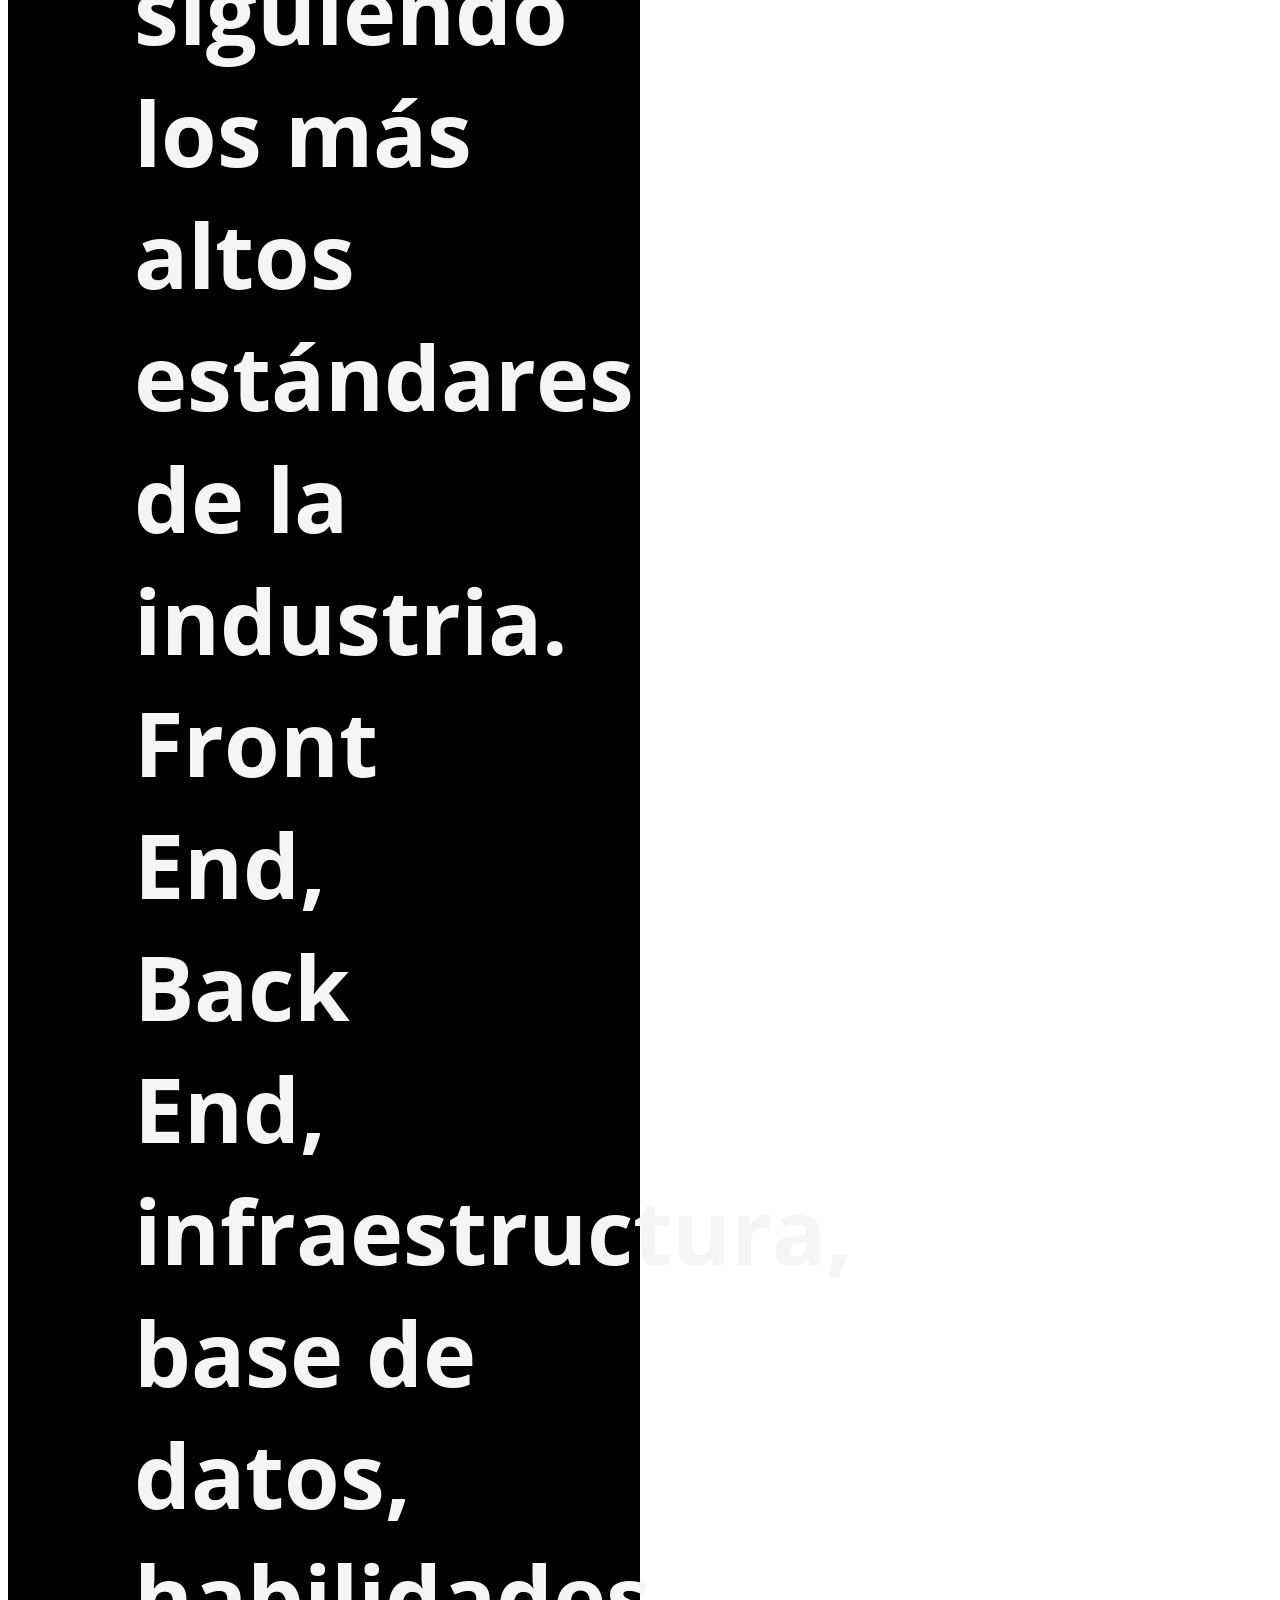
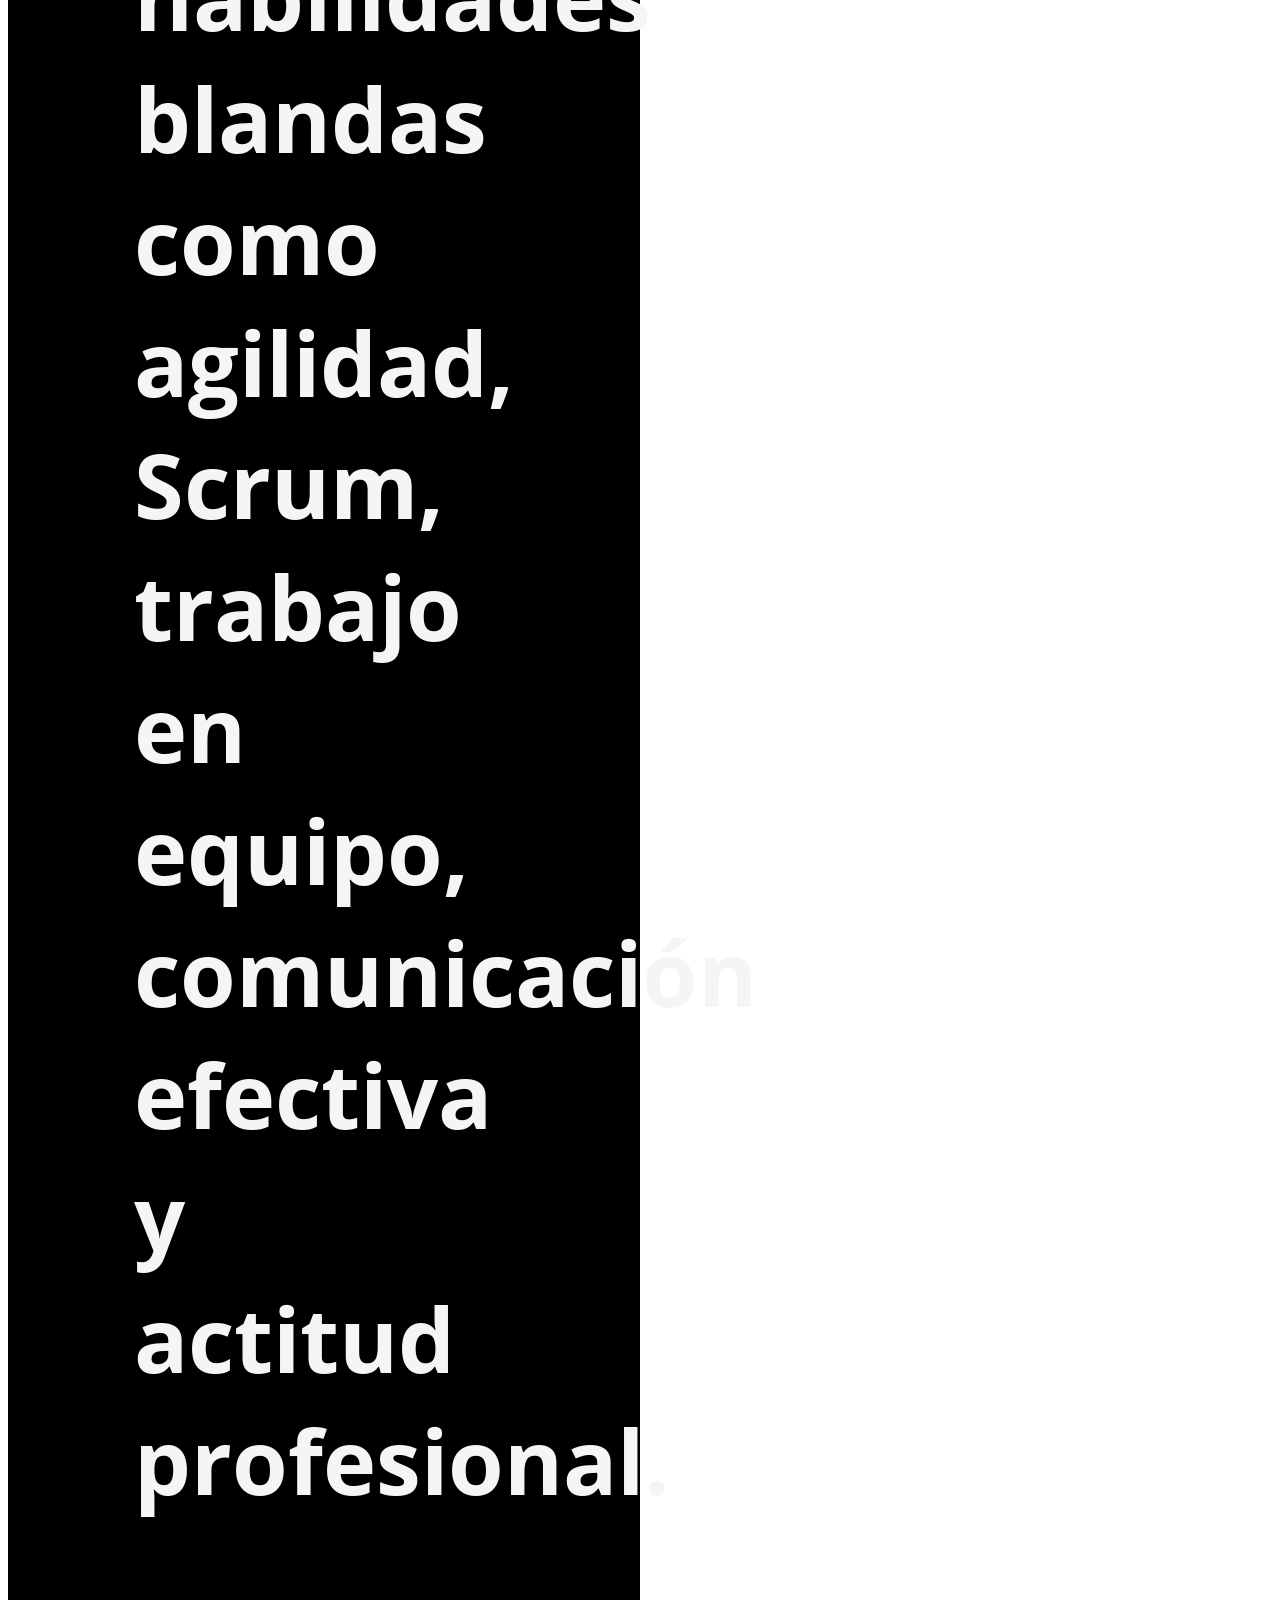
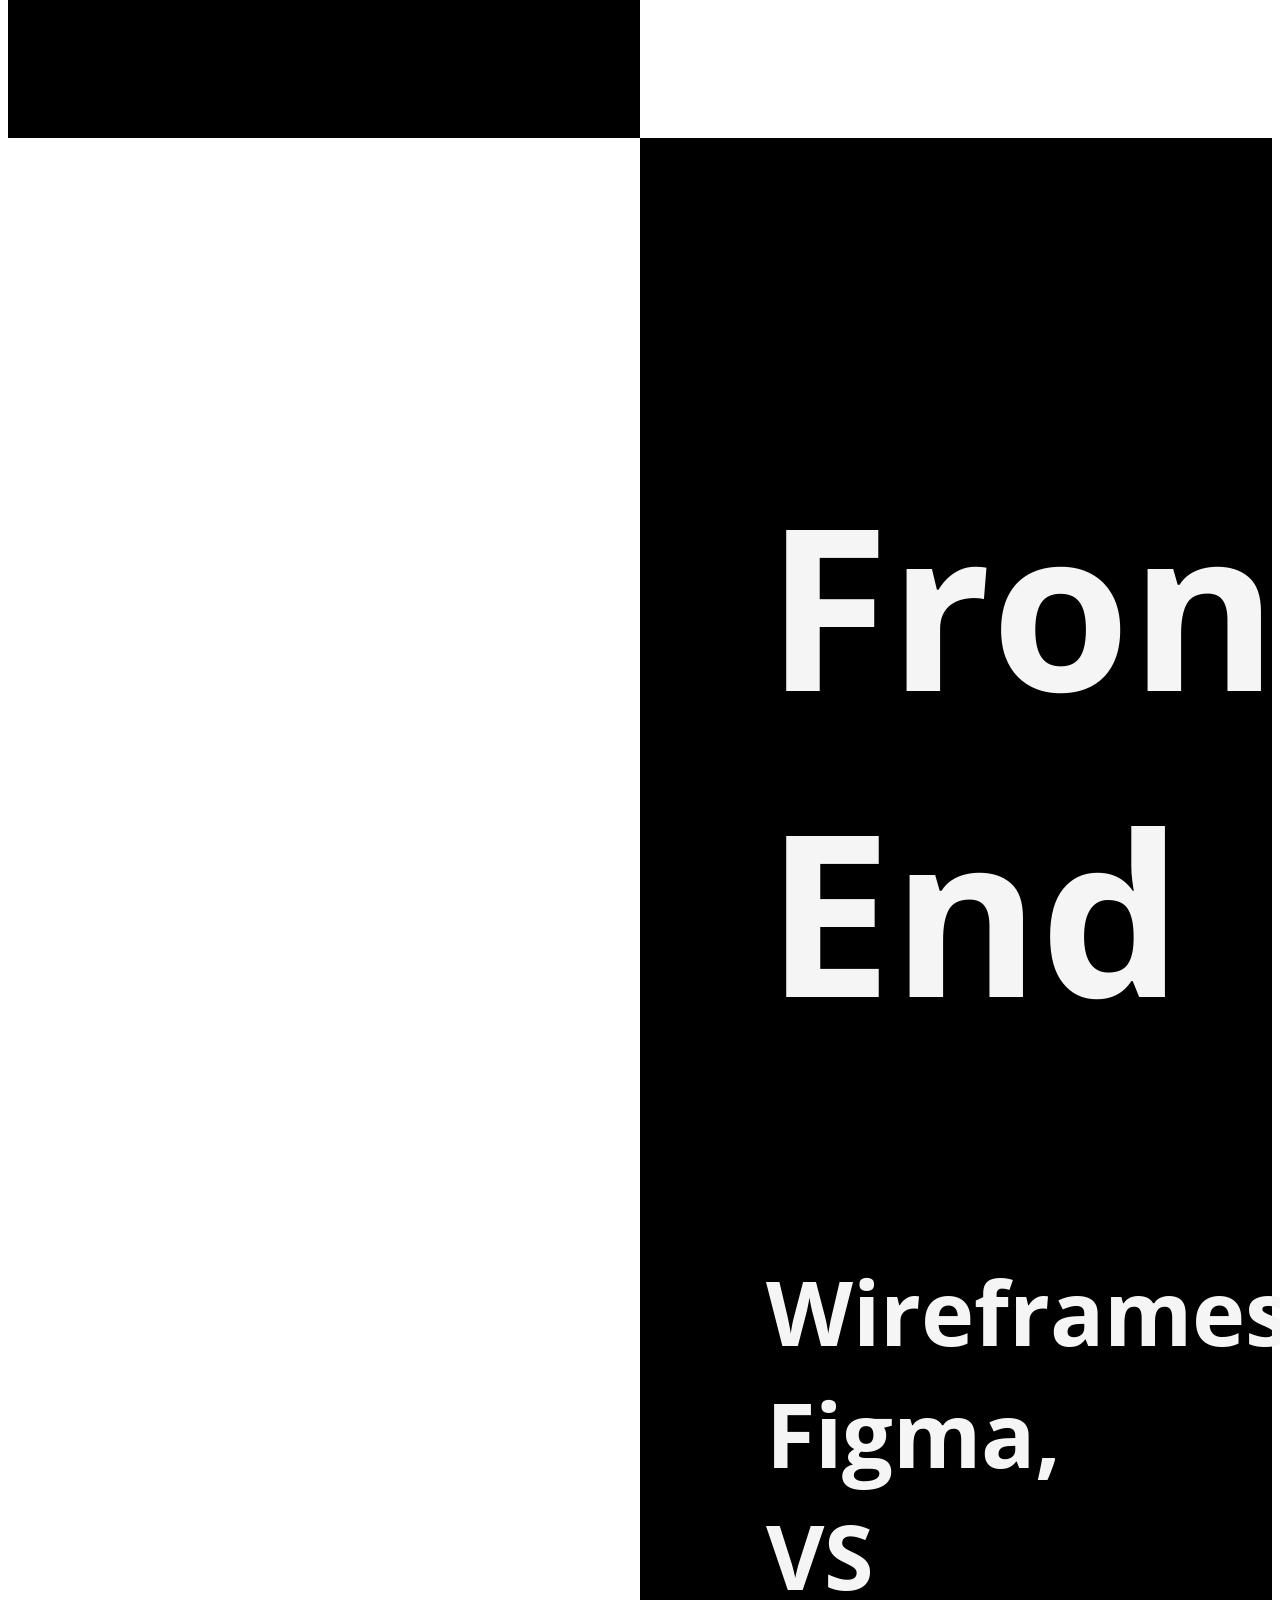
==== commit 88cf816e: "Avance y posible prueba" ====
--- a/root/index.html
+++ b/root/index.html
@@ -5,10 +5,16 @@
     <meta http-equiv="X-UA-Compatible" content="IE=edge" />
     <meta name="viewport" content="width=device-width, initial-scale=1.0" />
     <title>Portafolio de desarrollador</title>
+    <link rel="preconnect" href="https://fonts.googleapis.com" />
+    <link rel="preconnect" href="https://fonts.gstatic.com" crossorigin />
+    <link
+      href="https://fonts.googleapis.com/css2?family=Italiana&family=Open+Sans:wght@300&display=swap"
+      rel="stylesheet"
+    />
     <link rel="stylesheet" href="./styles/styles.css" />
   </head>
   <body>
-    <section class="heroe">
+    <header>
       <nav>
         <ul>
           <li><a href="">Conocimientos míos</a></li>
@@ -17,8 +23,12 @@
           <li><a href="">Educación</a></li>
         </ul>
       </nav>
-      <h1>Hola, soy desarrolladora web</h1>
-      <h3>Me llamo Sofía Brugo, soy Certified Tech Developer</h3>
+    </header>
+    <section class="heroe">
+      <div class="heroe-content">
+        <h1>Hola, soy desarrolladora web</h1>
+        <h3>Me llamo Sofía Brugo, <i>Certified Tech Developer</i></h3>
+      </div>
     </section>
     <section class="first one">
       <div class="content content-first">
@@ -30,8 +40,8 @@
           enormemente en el siglo XXI. Para mi, lo más interesante es el cruce
           de los limites hacia lo virtual.
         </h3>
+        <div class="img"></div>
       </div>
-      <div class="img"></div>
     </section>
     <section class="one">
       <div class="content">
--- a/root/styles/styles.css
+++ b/root/styles/styles.css
@@ -1,30 +1,32 @@
+body {
+    font-family: 'Open Sans', sans-serif;
+}
 .flex {
     display: flex;
 }
 .heroe {
-    background-image: url("../img/b3e3a1156055545.63608bb979fd7.png");
-    background-size: contain;
+    background-image: url("../img/bg.avif");
+    background-size: cover;
     background-repeat: no-repeat;
     color: whitesmoke;
-    height: 100vh;
-    text-shadow: 2px 2px 2px;
+    height: 90vh;
     width: 100%;
 }
-.heroe h1 {
+.heroe-content {
     display: flex;
-    align-items: center;
-    margin-top: 5%;
+    align-items: flex-end;
+    justify-content: flex;
+    flex-direction: column;
+    text-shadow: 2px 2px;
+    margin-right: 10%;
     font-size: 200px;
 }
-.heroe nav {
+header nav {
     display: flex;
-    justify-content: center;
+    justify-content: flex-end;
     width: 100%;
 }
-.heroe h1, .heroe h3 {
-    margin-left: 5%;
-}
-.heroe nav ul {
+header nav ul {
     display: flex;
     flex-direction: row;
     font-size: 80px;
@@ -32,12 +34,12 @@
     justify-content: space-around;
     width: 80%;
 }
-.heroe nav ul li {
+header nav ul li {
     margin-top: 2%;
 }
-.heroe nav ul li a {
+header nav ul li a {
     text-decoration: none;
-    color: GhostWhite;
+    color: black;
 }
 .heroe h3 {
     font-size: 100px;
@@ -45,8 +47,8 @@
 .first {
     flex-direction: row-reverse;
 }
-.first .img {
-    background-image: url("");
+.content-first .img {
+    background-image: url("../img/space3.avif");
     background-size: contain;
     background-repeat: no-repeat;
     width: 50%;
@@ -67,14 +69,14 @@
     font-size: 90px;
 }
 .one .img {
-    background-image: url("../img/14afdc73343905.5c069993511c1.jpg");
-    background-size: cover;
+    background-image: url("../img/foto1.avif");
+    background-size: contain;
     background-repeat: no-repeat;
     width: 50%;
 }
 .second {
     flex-direction: row-reverse;
-    background-image: url("../img/3be09073343905.5c06999391a5a.jpg");
+    background-image: url("");
     background-size: cover;
     background-repeat: no-repeat;
 }
